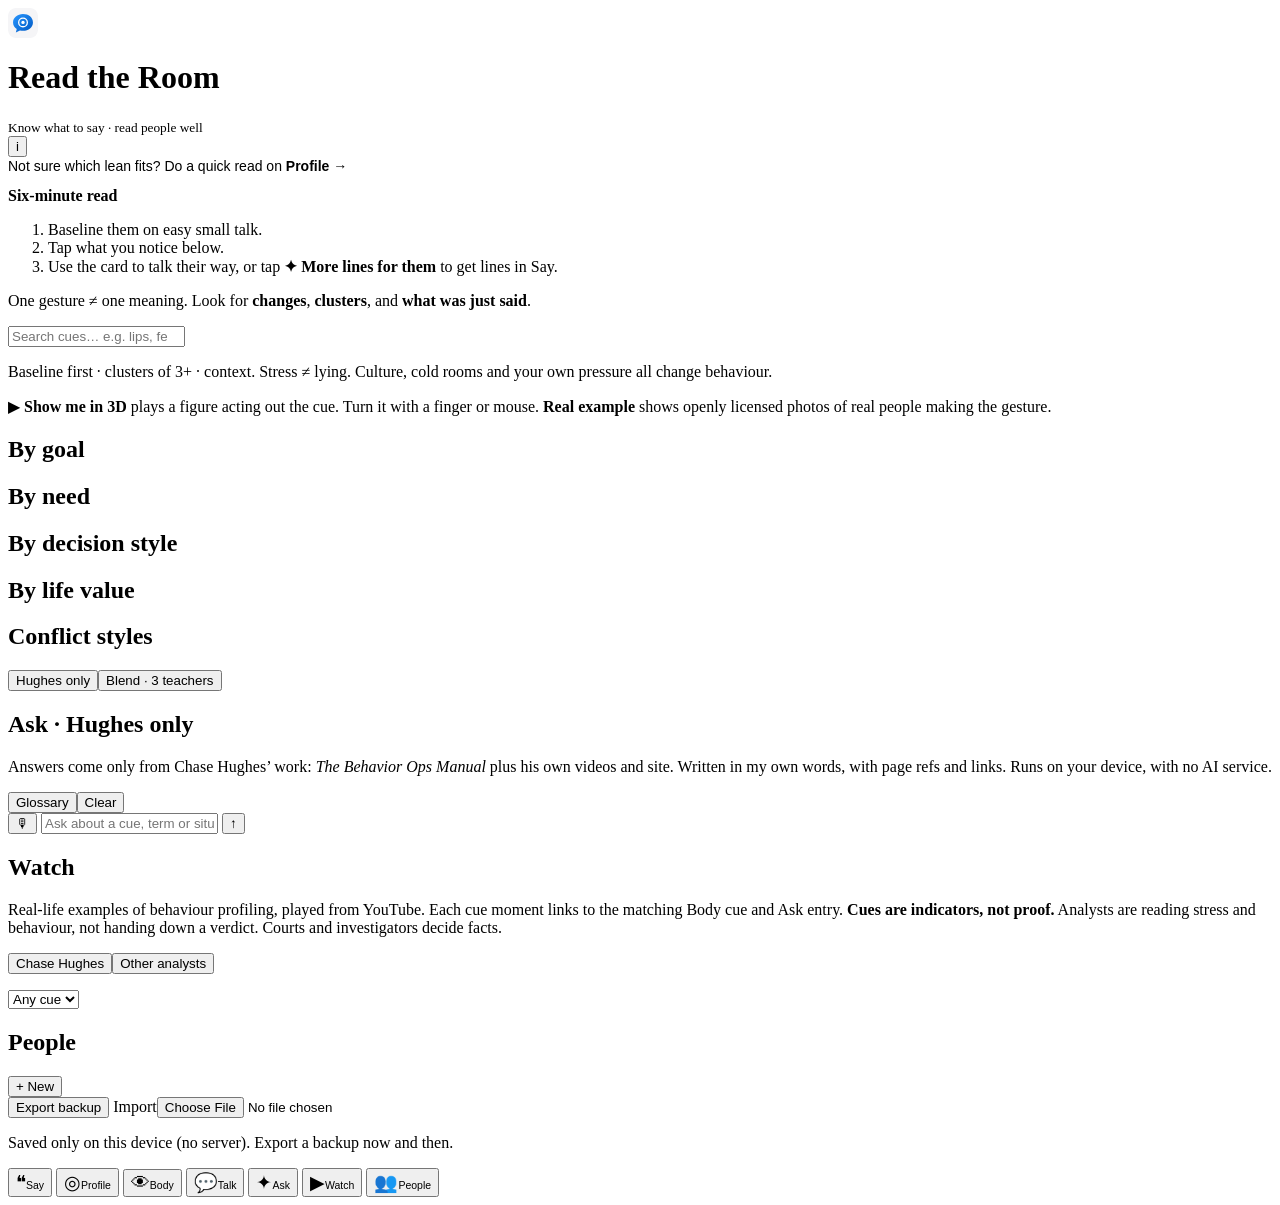
==== overlay/index.html @ 9e7b77bf "Read the Room: line generator + Hughes field guide in one app" ====
<!doctype html>
<html lang="en-GB">
<head>
<meta charset="utf-8">
<meta name="viewport" content="width=device-width,initial-scale=1,viewport-fit=cover">
<title>Read the Room</title>
<meta name="description" content="Know what to say and read people well: a line generator from Van Edwards, Hughes and Giang, plus a field guide to profiling and body language from Chase Hughes' work.">
<meta name="theme-color" content="#f5f5f7">
<link rel="manifest" href="manifest.webmanifest">
<link rel="icon" href="icon.svg" type="image/svg+xml">
<link rel="icon" type="image/png" href="icon-192.png" sizes="192x192">
<link rel="apple-touch-icon" href="apple-touch-icon.png">
<meta name="apple-mobile-web-app-capable" content="yes">
<meta name="mobile-web-app-capable" content="yes">
<meta name="apple-mobile-web-app-title" content="Read the Room">
<meta name="application-name" content="Read the Room">
<meta name="apple-mobile-web-app-status-bar-style" content="default">
<meta property="og:title" content="Read the Room">
<meta property="og:description" content="Know what to say. Read people well.">
<link rel="stylesheet" href="style.css">
<link rel="stylesheet" href="say.css">
<link rel="stylesheet" href="hub.css">
<!-- three.js is only fetched when a 3D figure is opened -->
<script type="importmap">{"imports":{"three":"./vendor/three/build/three.module.js","three/addons/":"./vendor/three/jsm/"}}</script>
<script src="migrate.js"></script>
</head>
<body>
<header class="top">
  <div class="brand"><span class="logo" aria-hidden="true"><img src="icon.svg" alt="" width="30" height="30"></span><div><h1>Read the Room</h1><small>Know what to say · read people well</small></div></div>
  <button class="icon-btn" id="infoBtn" aria-label="About">i</button>
</header>

<main>
  <!-- SAY (line generator, from Read Anyone) -->
  <section id="tab-say" class="tab active">
    <div id="sayFrom" class="say-from"></div>
    <div id="sayApp" class="ra"></div>
  </section>

  <!-- PROFILE -->
  <section id="tab-profile" class="tab">
    <div class="drill" id="drill"></div>
    <div class="howto">
      <b>Six-minute read</b>
      <ol><li>Baseline them on easy small talk.</li><li>Tap what you notice below.</li><li>Use the card to talk their way, or tap <b>✦ More lines for them</b> to get lines in Say.</li></ol>
      <p class="caveat">One gesture ≠ one meaning. Look for <b>changes</b>, <b>clusters</b>, and <b>what was just said</b>.</p>
    </div>
    <div id="groups"></div>
    <div class="spacer"></div>
  </section>

  <!-- CUES -->
  <section id="tab-cues" class="tab">
    <div class="search"><input id="cueSearch" type="search" placeholder="Search cues… e.g. lips, feet, pause"></div>
    <div class="regions" id="regions"></div>
    <p class="caveat">Baseline first · clusters of 3+ · context. Stress ≠ lying. Culture, cold rooms and your own pressure all change behaviour.</p>
    <p class="hint3d">▶ <b>Show me in 3D</b> plays a figure acting out the cue. Turn it with a finger or mouse. <b>Real example</b> shows openly licensed photos of real people making the gesture.</p>
    <div id="cueList"></div>
  </section>

  <!-- TALK -->
  <section id="tab-talk" class="tab">
    <h2 class="sec">By goal</h2>
    <div id="goalList"></div>
    <h2 class="sec">By need</h2>
    <div id="needList"></div>
    <h2 class="sec">By decision style</h2>
    <div id="decList"></div>
    <h2 class="sec">By life value</h2>
    <div id="valList"></div>
    <h2 class="sec">Conflict styles</h2>
    <div id="animalList"></div>
  </section>

  <!-- ASK: two separate knowledge bases behind one switch -->
  <section id="tab-ask" class="tab">
    <div class="wseg askseg" id="askSeg" role="tablist" aria-label="Ask source"><i></i><button data-am="hughes" role="tab">Hughes only</button><button data-am="blend" role="tab">Blend · 3 teachers</button></div>
    <div id="askHughes">
      <div class="ask-head">
        <div><h2 class="sec">Ask · Hughes only</h2><p class="caveat">Answers come only from Chase Hughes’ work: <i>The Behavior Ops Manual</i> plus his own videos and site. Written in my own words, with page refs and links. Runs on your device, with no AI service.</p></div>
        <div class="ask-tools"><button class="ghost" id="askGloss">Glossary</button><button class="ghost" id="askClear">Clear</button></div>
      </div>
      <div id="askLog" class="chat" aria-live="polite"></div>
      <form id="askBar" class="askbar" autocomplete="off">
        <button type="button" id="askMic" class="mic" aria-label="Ask by voice" title="Ask by voice">🎙</button>
        <input id="askInput" type="text" placeholder="Ask about a cue, term or situation…" enterkeyhint="send" aria-label="Your question">
        <button type="submit" class="send" aria-label="Send">↑</button>
      </form>
    </div>
    <div id="blendPane" class="ra blend" hidden aria-label="Ask: blend of Van Edwards, Hughes and Giang">
      <div class="ask-wrap">
        <div class="top">
          <div><div class="kicker">Blend · Van Edwards, Hughes, Vinh Giang</div><h1>Ask</h1></div>
          <button type="button" class="saved-btn" id="blGloss">Glossary</button>
        </div>
        <p class="lede">One blended answer from all three teachers: a direct answer, a few moves, lines to try and how to say them. Separate from the Hughes-only notes.</p>
        <div class="picks ask-filter" id="blFilter" aria-label="Teacher"></div>
        <div id="blLog" class="ask-log" aria-live="polite"></div>
        <p class="ask-clear-row"><button type="button" class="link-btn" id="blClear" hidden>Clear chat</button></p>
      </div>
      <form id="blBar" class="ask-bar" autocomplete="off">
        <div class="ask-bar-in">
          <input id="blInput" type="text" inputmode="text" enterkeyhint="send" placeholder="Ask anything — vague is fine" aria-label="Your question">
          <button type="button" id="blMic" class="mic" aria-label="Speak your question"><svg viewBox="0 0 24 24" width="20" height="20" aria-hidden="true"><path fill="currentColor" d="M12 14a3 3 0 0 0 3-3V5a3 3 0 0 0-6 0v6a3 3 0 0 0 3 3Zm5-3a5 5 0 0 1-10 0H5a7 7 0 0 0 6 6.92V21h2v-3.08A7 7 0 0 0 19 11h-2Z"/></svg></button>
          <button type="submit" class="send" aria-label="Ask"><svg viewBox="0 0 24 24" width="20" height="20" aria-hidden="true"><path fill="currentColor" d="M12 4 5 11l1.4 1.4L11 7.8V20h2V7.8l4.6 4.6L19 11z"/></svg></button>
        </div>
      </form>
      <dialog id="blDlg" class="ask-dlg">
        <div class="dlg-in">
          <p class="dlg-close-row"><button type="button" class="btn" id="blDlgClose">Done</button></p>
          <div id="blDlgBody"></div>
        </div>
      </dialog>
    </div>
  </section>

  <!-- WATCH -->
  <section id="tab-watch" class="tab">
    <h2 class="sec">Watch</h2>
    <p class="caveat">Real-life examples of behaviour profiling, played from YouTube. Each cue moment links to the matching Body cue and Ask entry. <b>Cues are indicators, not proof.</b> Analysts are reading stress and behaviour, not handing down a verdict. Courts and investigators decide facts.</p>
    <div class="wseg" id="watchSeg" role="tablist"><i></i><button data-g="hughes" role="tab">Chase Hughes</button><button data-g="others" role="tab">Other analysts</button></div>
    <p class="caveat wnote" id="watchNote"></p>
    <div class="regions" id="watchConcepts"></div>
    <div class="wfilter"><select id="watchCue" aria-label="Filter by cue"><option value="">Any cue</option></select><span id="watchCount" class="caveat"></span></div>
    <div id="watchList"></div>
  </section>

  <!-- PEOPLE -->
  <section id="tab-people" class="tab">
    <div class="row-between"><h2 class="sec">People</h2><button class="ghost" id="newProfile">+ New</button></div>
    <div id="peopleList"></div>
    <div class="backup">
      <button class="ghost" id="exportBtn">Export backup</button>
      <label class="ghost file">Import<input type="file" id="importFile" accept="application/json"></label>
    </div>
    <p class="caveat">Saved only on this device (no server). Export a backup now and then.</p>
  </section>
</main>

<!-- live profile card (sticky, Profile tab only) -->
<div id="card" class="card collapsed" aria-live="polite" style="display:none">
  <button id="cardToggle" class="card-head">
    <span id="cardSummary">Tap what you notice — your read builds here</span>
    <span class="chev">▲</span>
  </button>
  <div class="card-body" id="cardBody"></div>
</div>

<nav class="tabs">
  <button data-tab="say" class="active"><span>❝</span>Say</button>
  <button data-tab="profile"><span>◎</span>Profile</button>
  <button data-tab="cues"><span>👁</span>Body</button>
  <button data-tab="talk"><span>💬</span>Talk</button>
  <button data-tab="ask"><span>✦</span>Ask</button>
  <button data-tab="watch"><span>▶︎</span>Watch</button>
  <button data-tab="people"><span>👥</span>People</button>
</nav>

<dialog id="dlg"><div id="dlgBody"></div><form method="dialog"><button class="primary">Close</button></form></dialog>

<script src="data.js"></script>
<script src="figure/cues3d.js"></script>
<script src="photos/photos.js"></script>
<script src="say/app.js"></script>
<script src="app.js"></script>
<script src="ask/ui.js"></script>
<script src="blend/ui.js"></script>
<script src="watch/ui.js"></script>
<script src="hub.js"></script>
</body>
</html>
---- overlay/hub.css ----
/* Read the Room: hub styles. The generator (.ra) is restyled to the off-white Apple look of the field guide. */
.ra{
  --bg:#f5f5f7;--card:#fff;--card2:#f5f5f7;--fill:#ececf0;--ink:#1d1d1f;--muted:#6e6e73;--line:#e2e2e7;
  --gold:#0071e3;--gold-soft:#e8f1fd;--gold-ink:#0062c4;--on-ink:#fff;
  --shadow:0 1px 2px rgba(0,0,0,.04),0 6px 20px rgba(0,0,0,.06);--shadow-sm:0 1px 2px rgba(0,0,0,.05),0 3px 10px rgba(0,0,0,.05);
  --font:inherit;--max:740px;color:var(--ink)
}
.ra .app{padding:0 0 12px;max-width:none}
.ra .top{position:static;background:none;backdrop-filter:none;-webkit-backdrop-filter:none;border:0;padding:0;z-index:auto}
.ra h1{font-size:28px;font-weight:700;letter-spacing:-.025em;margin:0}
.ra .kicker{color:var(--acc);text-transform:none;letter-spacing:0}
.ra .chip{border:0}
.ra .chip.is-on{background:var(--acc);color:#fff}
.ra .btn.primary{background:var(--acc);color:#fff}
.ra .result,.ra .say-first{border-radius:var(--r);box-shadow:var(--sh)}
.ra .icon-btn{width:auto;height:auto;border-radius:980px}
.ra .say{background:none;border:0;padding:0;margin:0}
.ra .tip,.ra .why{background:none}
/* Blend Ask lives inside the Ask tab, above the tab bar */
.ra.blend .ask-wrap{padding:0;max-width:none}
.ra.blend .ask-log{padding-bottom:calc(96px + env(safe-area-inset-bottom))}
.ra.blend .ask-bar{position:fixed;left:0;right:0;bottom:calc(62px + env(safe-area-inset-bottom));z-index:6;max-width:740px;margin:0 auto;padding:8px 12px;background:var(--glass);backdrop-filter:saturate(180%) blur(20px);-webkit-backdrop-filter:saturate(180%) blur(20px);border-radius:20px 20px 0 0}
.ra .ask-bar .send{background:var(--acc);color:#fff}
.ra .msg .bub{max-width:100%}
.ra .msg.user .bub{background:var(--acc);color:#fff}
.ask-seg,.askseg{margin:0 0 14px}
#askSeg.right i{transform:translateX(100%)}
/* Say tab header helpers */
.say-from{margin:0 0 12px}
.say-from .link,.from-card .link{background:none;border:0;padding:0;color:var(--acc-ink);font-size:14px;text-align:left}
.from-card{display:flex;gap:12px;justify-content:space-between;align-items:flex-start;padding:12px 14px;border-radius:16px;background:linear-gradient(135deg,#eef5ff,#f3f0ff);font-size:14px;line-height:1.4}
.from-card .link{flex:none;font-weight:600}
.tosay{margin-top:8px}
.brand .logo img{display:block;border-radius:8px}
.tabs button{font-size:10.5px;min-width:0}
.tabs button span{font-size:19px}
@media (max-width:380px){.tabs button{font-size:9.5px;letter-spacing:-.02em}}
.ra .icon-btn{width:44px;height:44px;border-radius:50%;display:inline-grid;place-items:center;padding:0}
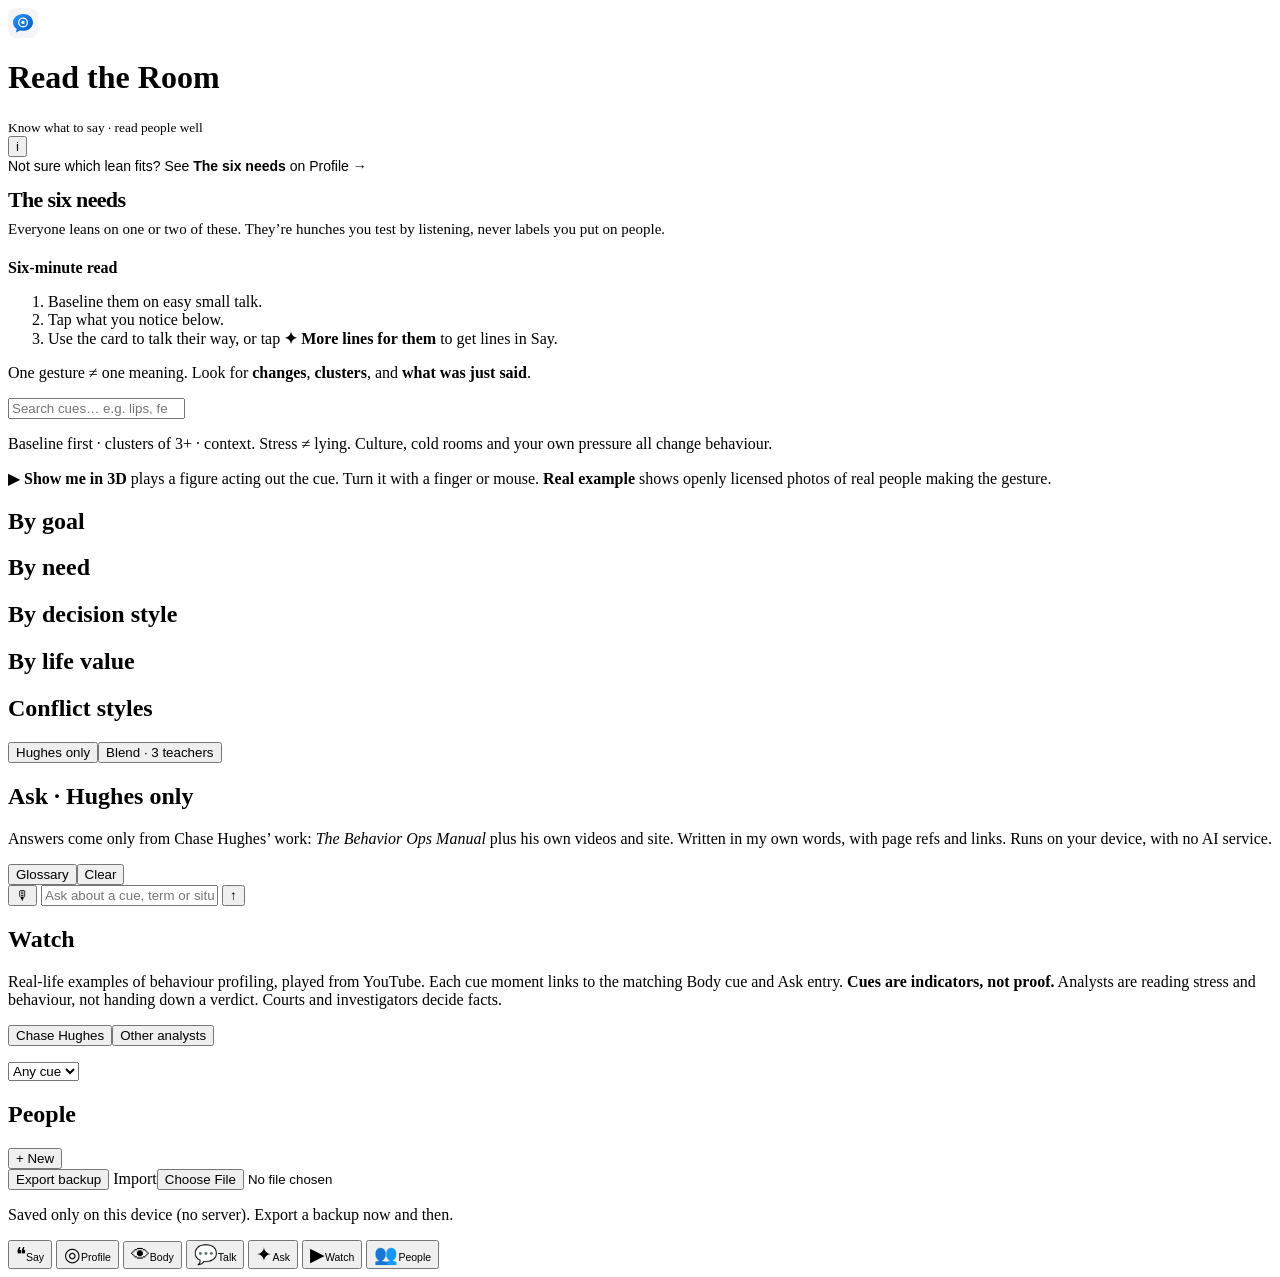
==== commit d4e4c373: "Add The six needs guide to Profile" ====
--- a/overlay/index.html
+++ b/overlay/index.html
@@ -40,6 +40,11 @@
   <!-- PROFILE -->
   <section id="tab-profile" class="tab">
     <div class="drill" id="drill"></div>
+    <section class="needs-guide" id="needsGuide">
+      <h2>The six needs</h2>
+      <p class="lede">Everyone leans on one or two of these. They’re hunches you test by listening, never labels you put on people.</p>
+      <div id="needsCards"></div>
+    </section>
     <div class="howto">
       <b>Six-minute read</b>
       <ol><li>Baseline them on easy small talk.</li><li>Tap what you notice below.</li><li>Use the card to talk their way, or tap <b>✦ More lines for them</b> to get lines in Say.</li></ol>
--- a/overlay/hub.css
+++ b/overlay/hub.css
@@ -36,3 +36,28 @@
 .tabs button span{font-size:19px}
 @media (max-width:380px){.tabs button{font-size:9.5px;letter-spacing:-.02em}}
 .ra .icon-btn{width:44px;height:44px;border-radius:50%;display:inline-grid;place-items:center;padding:0}
+
+/* The six needs guide (Profile) */
+.needs-guide{margin:0 0 18px;scroll-margin-top:72px}
+.needs-guide > h2{font-size:22px;font-weight:700;letter-spacing:-.03em;margin:0 0 6px;color:var(--text);text-transform:none}
+.needs-guide > .lede{color:var(--mute);font-size:15px;line-height:1.45;margin:0 0 12px}
+.need-card{background:var(--card);border-radius:var(--r);box-shadow:var(--sh);margin:0 0 8px;overflow:hidden}
+.need-card summary{list-style:none;display:flex;gap:12px;align-items:flex-start;padding:14px 18px;cursor:pointer;transition:background .2s var(--ease)}
+.need-card summary::-webkit-details-marker{display:none}
+.need-card summary::after{content:"";margin:8px 0 0 auto;flex:none;width:8px;height:8px;border-right:2px solid #aeaeb2;border-bottom:2px solid #aeaeb2;transform:rotate(45deg);transition:transform .3s var(--spring)}
+.need-card[open] summary::after{transform:rotate(-135deg);margin-top:10px}
+.need-card summary:active{background:var(--fill2)}
+.need-emoji{font-size:24px;line-height:1.15;width:1.3em;text-align:center;flex:none}
+.need-card h3{margin:0 0 3px;font-size:17px;font-weight:650;letter-spacing:-.02em}
+.need-q{margin:0;font-size:14.5px;font-style:italic;line-height:1.35;color:#5149c9;padding-right:8px}
+.need-body{padding:0 18px 14px}
+.need-body .need-block:first-child{border-top:1px solid var(--line);padding-top:10px}
+.need-block{margin:10px 0 0}
+.need-block h4{margin:0 0 4px;font-size:11px;letter-spacing:.07em;text-transform:uppercase;color:var(--mute);font-weight:600}
+.need-block p,.need-block li{margin:0;font-size:14.5px;line-height:1.4;color:#3a3a3c}
+.need-block ul{margin:0;padding:0 0 0 18px}
+.need-block li{margin:3px 0}
+.need-block p + p{margin-top:6px}
+.need-lines{margin:8px 0 0}
+.need-line{margin:6px 0 0;padding:9px 12px;border-radius:12px;background:var(--fill2);border-left:3px solid var(--acc);font-size:14px;line-height:1.4;color:var(--text)}
+.need-card[open] .need-body{animation:fadeUp .25s var(--ease)}
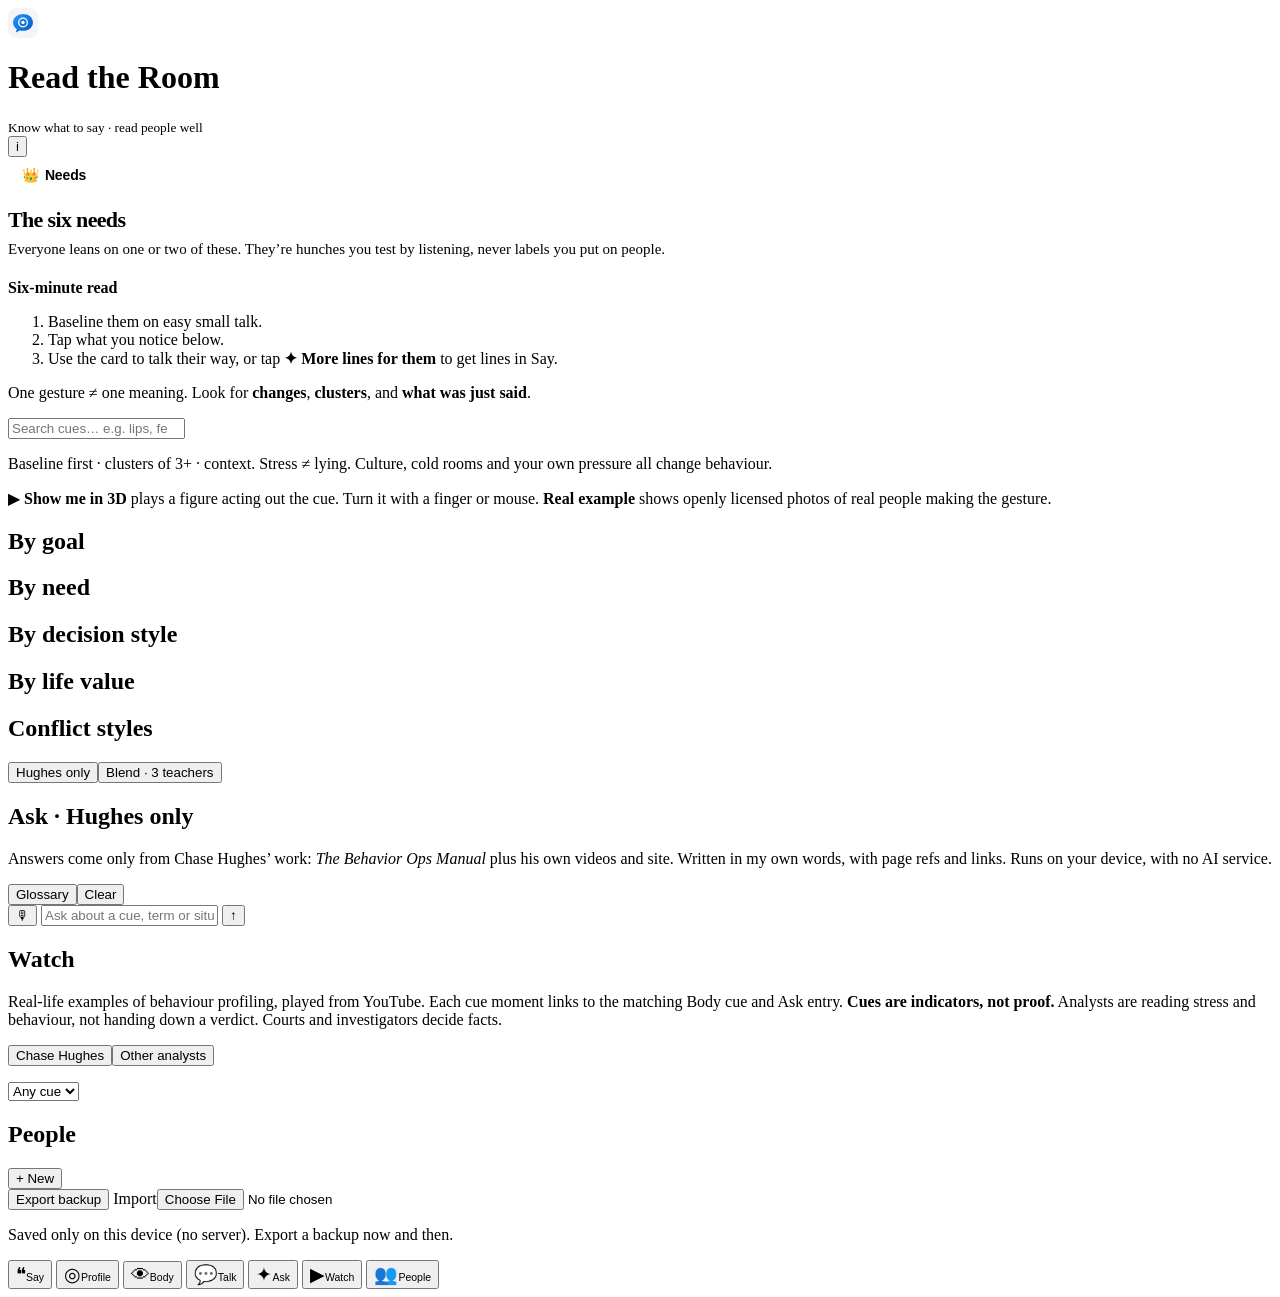
==== commit e10c8b32: "Show the six needs from a button at the top of Say" ====
--- a/overlay/index.html
+++ b/overlay/index.html
@@ -34,6 +34,16 @@
   <!-- SAY (line generator, from Read Anyone) -->
   <section id="tab-say" class="tab active">
     <div id="sayFrom" class="say-from"></div>
+    <div class="say-needs-wrap">
+      <button type="button" class="needs-btn" id="needsBtn" aria-expanded="false" aria-controls="sayNeedsPanel"><span aria-hidden="true">👑</span> Needs</button>
+      <div id="sayNeedsPanel" class="say-needs-panel" hidden>
+        <div class="say-needs-head">
+          <h2>The six needs</h2>
+          <button type="button" class="needs-close" id="needsClose" aria-label="Close needs">×</button>
+        </div>
+        <div id="sayNeedsBody"></div>
+      </div>
+    </div>
     <div id="sayApp" class="ra"></div>
   </section>
 
--- a/overlay/hub.css
+++ b/overlay/hub.css
@@ -61,3 +61,23 @@
 .need-lines{margin:8px 0 0}
 .need-line{margin:6px 0 0;padding:9px 12px;border-radius:12px;background:var(--fill2);border-left:3px solid var(--acc);font-size:14px;line-height:1.4;color:var(--text)}
 .need-card[open] .need-body{animation:fadeUp .25s var(--ease)}
+
+.need-card{scroll-margin-top:72px}
+.say-from:empty{display:none;margin:0}
+
+/* Needs button + panel at the top of the Say tab */
+.say-needs-wrap{margin:0 0 14px}
+.needs-btn{display:inline-flex;align-items:center;gap:6px;border:0;border-radius:980px;background:var(--fill);color:var(--text);padding:8px 14px;font-weight:600;font-size:14px;letter-spacing:-.01em;min-height:36px;box-shadow:none;transition:background .2s var(--ease),color .2s var(--ease),transform .15s var(--ease)}
+.needs-btn:active{transform:scale(.97)}
+.needs-btn.is-on{background:var(--acc);color:#fff}
+.say-needs-panel{margin:10px 0 0;background:var(--card);border-radius:var(--r);box-shadow:var(--sh);padding:14px 16px 12px}
+.say-needs-head{display:flex;align-items:center;justify-content:space-between;gap:12px;margin:0 0 10px}
+.say-needs-head h2{margin:0;font-size:17px;font-weight:650;letter-spacing:-.02em;color:var(--text);text-transform:none}
+.needs-close{width:32px;height:32px;border:0;border-radius:50%;background:var(--fill);color:var(--text);font-size:20px;line-height:1;display:inline-grid;place-items:center;padding:0}
+.needs-close:active{transform:scale(.96)}
+.say-need{margin:0 0 12px}
+.say-need-name{display:block;width:100%;background:none;border:0;padding:0;margin:0 0 3px;text-align:left;font:inherit;font-size:15px;font-weight:650;letter-spacing:-.02em;color:var(--acc-ink);cursor:pointer}
+.say-need-name:active{opacity:.6}
+.say-need-is,.say-need-how{margin:0;font-size:13.5px;line-height:1.4;color:#3a3a3c}
+.say-need-how{color:var(--mute);margin-top:2px}
+.say-needs-note{margin:2px 0 0;font-size:12.5px;color:var(--mute)}
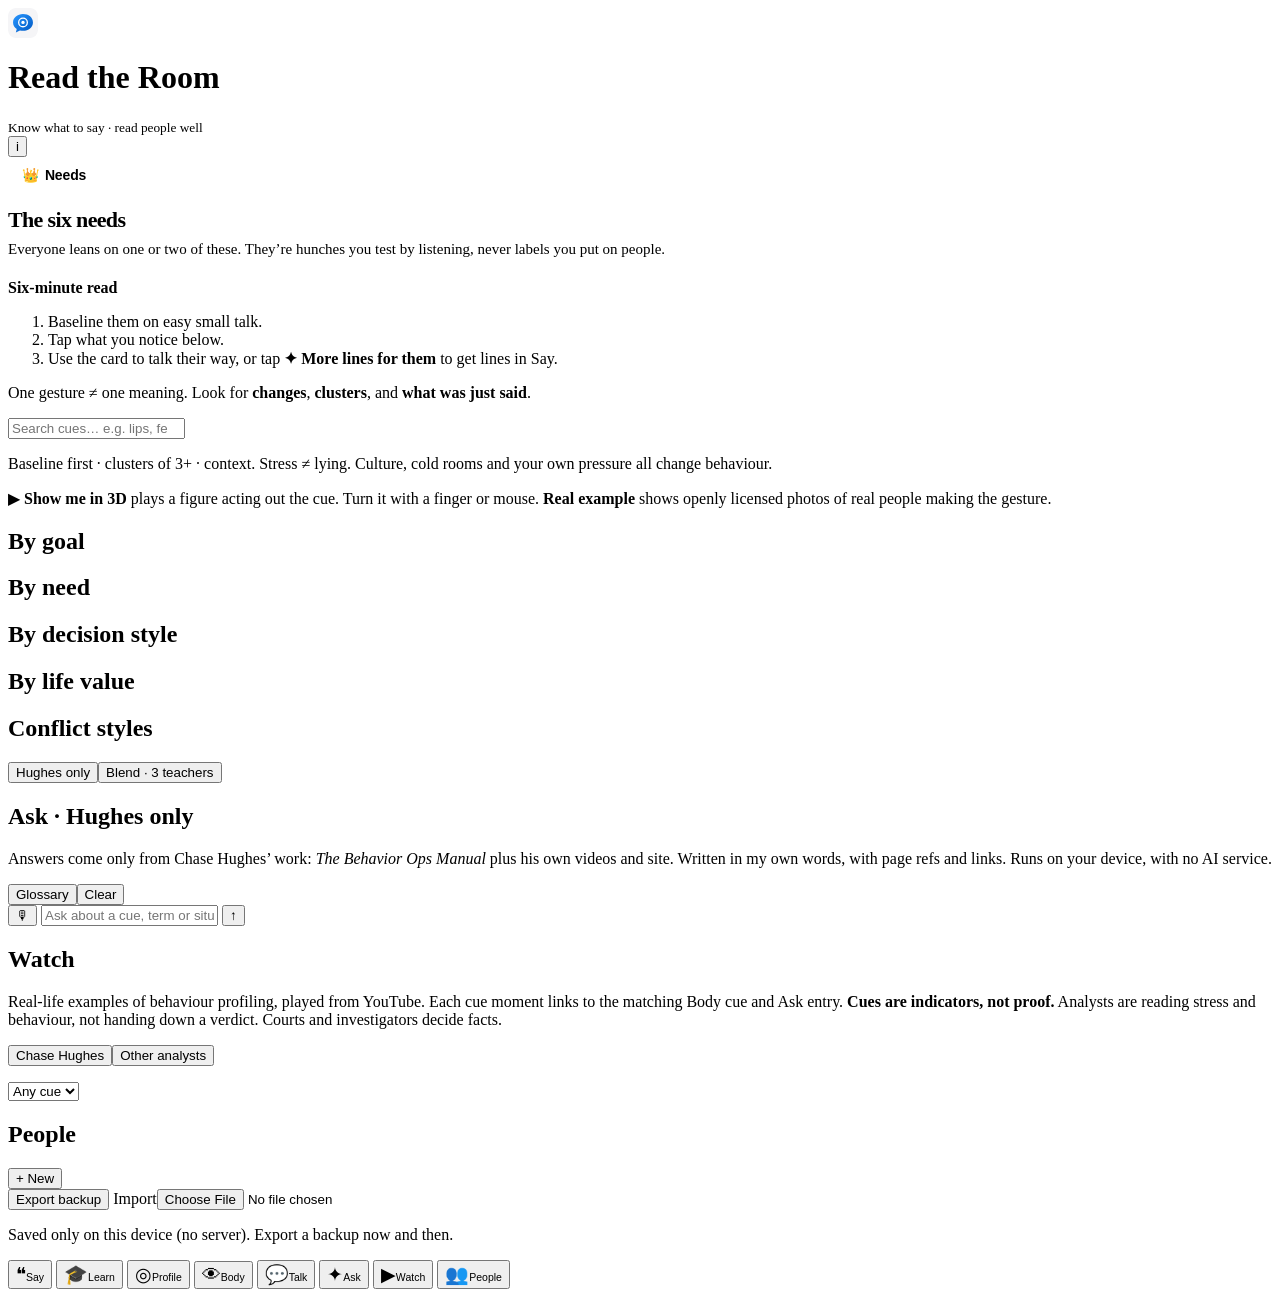
==== commit 25195cc1: "Add Learn: 290 bite-sized cards from Chase Hughes, Vanessa Van Edwards and Vinh Giang New Learn tab " ====
--- a/overlay/index.html
+++ b/overlay/index.html
@@ -20,6 +20,7 @@
 <link rel="stylesheet" href="style.css">
 <link rel="stylesheet" href="say.css">
 <link rel="stylesheet" href="hub.css">
+<link rel="stylesheet" href="learn/learn.css">
 <!-- three.js is only fetched when a 3D figure is opened -->
 <script type="importmap">{"imports":{"three":"./vendor/three/build/three.module.js","three/addons/":"./vendor/three/jsm/"}}</script>
 <script src="migrate.js"></script>
@@ -46,6 +47,9 @@
     </div>
     <div id="sayApp" class="ra"></div>
   </section>
+
+  <!-- LEARN (bite-sized cards from all three teachers; data in learn/cards.js) -->
+  <section id="tab-learn" class="tab"><div id="learnApp" class="learn"></div></section>
 
   <!-- PROFILE -->
   <section id="tab-profile" class="tab">
@@ -163,6 +167,7 @@
 
 <nav class="tabs">
   <button data-tab="say" class="active"><span>❝</span>Say</button>
+  <button data-tab="learn"><span>🎓</span>Learn</button>
   <button data-tab="profile"><span>◎</span>Profile</button>
   <button data-tab="cues"><span>👁</span>Body</button>
   <button data-tab="talk"><span>💬</span>Talk</button>
@@ -182,5 +187,6 @@
 <script src="blend/ui.js"></script>
 <script src="watch/ui.js"></script>
 <script src="hub.js"></script>
+<script src="learn/learn.js"></script>
 </body>
 </html>
--- a/overlay/hub.css
+++ b/overlay/hub.css
@@ -75,9 +75,30 @@
 .say-needs-head h2{margin:0;font-size:17px;font-weight:650;letter-spacing:-.02em;color:var(--text);text-transform:none}
 .needs-close{width:32px;height:32px;border:0;border-radius:50%;background:var(--fill);color:var(--text);font-size:20px;line-height:1;display:inline-grid;place-items:center;padding:0}
 .needs-close:active{transform:scale(.96)}
-.say-need{margin:0 0 12px}
-.say-need-name{display:block;width:100%;background:none;border:0;padding:0;margin:0 0 3px;text-align:left;font:inherit;font-size:15px;font-weight:650;letter-spacing:-.02em;color:var(--acc-ink);cursor:pointer}
-.say-need-name:active{opacity:.6}
-.say-need-is,.say-need-how{margin:0;font-size:13.5px;line-height:1.4;color:#3a3a3c}
-.say-need-how{color:var(--mute);margin-top:2px}
-.say-needs-note{margin:2px 0 0;font-size:12.5px;color:var(--mute)}
+.say-needs-note{margin:0 0 10px;font-size:12.5px;color:var(--mute)}
+.say-need{margin:0 0 8px;border-top:1px solid var(--line)}
+.say-need:first-of-type{border-top:0}
+.say-need summary{list-style:none;display:flex;gap:10px;align-items:flex-start;padding:10px 0;cursor:pointer}
+.say-need summary::-webkit-details-marker{display:none}
+.say-need summary::after{content:"";margin:8px 0 0 auto;flex:none;width:7px;height:7px;border-right:2px solid #aeaeb2;border-bottom:2px solid #aeaeb2;transform:rotate(45deg);transition:transform .3s var(--spring)}
+.say-need[open] summary::after{transform:rotate(-135deg);margin-top:10px}
+.say-need .need-emoji{font-size:22px;line-height:1.2;width:1.3em;text-align:center;flex:none}
+.say-need h3{margin:0 0 2px;font-size:15px;font-weight:650;letter-spacing:-.02em;color:var(--text)}
+.say-need-is{margin:0;font-size:13.5px;line-height:1.4;color:#3a3a3c;padding-right:8px}
+.say-need-more{padding:0 0 12px 2.3em}
+.say-need-how{margin:0 0 10px;font-size:13.5px;line-height:1.4;color:var(--mute)}
+.need-deep h4{margin:10px 0 3px;font-size:11px;letter-spacing:.07em;text-transform:uppercase;color:var(--mute);font-weight:600}
+.need-deep p,.need-deep li{margin:0;font-size:13.5px;line-height:1.4;color:#3a3a3c}
+.need-deep ul{margin:0;padding:0 0 0 18px}
+.need-deep li{margin:3px 0}
+.need-try{margin:6px 0 0;padding:8px 11px;border-radius:12px;background:var(--fill2);border-left:3px solid var(--acc);font-size:13.5px;line-height:1.4;color:var(--text)}
+.need-from{margin:10px 0 0;font-size:13px;line-height:1.4;color:#3a3a3c}
+.need-from b{color:var(--text);font-weight:650}
+.need-profile{display:block;margin:10px 0 0;padding:0;background:none;border:0;color:var(--acc-ink);font:inherit;font-size:13.5px;font-weight:600;text-align:left;cursor:pointer}
+
+/* Selected lean, inside the Say line card (after How to say it.) */
+.ra .line-needs{margin:14px 0 0}
+.ra .line-need + .line-need{margin-top:10px}
+.ra .line-need-name{margin:0 0 2px;font-size:14px;line-height:1.5;color:var(--ink)}
+.ra .line-need-name b{font-weight:650}
+.ra .line-need-is,.ra .line-need-how{margin:0;font-size:14px;line-height:1.5;color:var(--muted)}
--- a/overlay/learn/learn.css
+++ b/overlay/learn/learn.css
@@ -0,0 +1,139 @@
+/* Read the Room · Learn. Off-white Apple look, soft elevation, quiet per-teacher accents. */
+:root{--t-ch:#4a47c4;--t-ch-bg:#efeffd;--t-vve:#b1366c;--t-vve-bg:#fcf0f5;--t-vg:#0b7a6c;--t-vg-bg:#e6f5f2;--t-all:#1d1d1f;--t-all-bg:#ececf0}
+.t-ch{--tc:var(--t-ch);--tb:var(--t-ch-bg)}.t-vve{--tc:var(--t-vve);--tb:var(--t-vve-bg)}.t-vg{--tc:var(--t-vg);--tb:var(--t-vg-bg)}.t-all{--tc:var(--t-all);--tb:var(--t-all-bg)}
+.learn{max-width:100%}
+.lx-loading{color:var(--mute);text-align:center;padding:40px 0}
+.lx-head{display:flex;gap:14px;justify-content:space-between;align-items:flex-start;margin:2px 0 12px}
+.lx-kicker{font-size:13px;font-weight:600;color:var(--acc);letter-spacing:.01em}
+.lx-head h2{font-size:28px;line-height:1.12;font-weight:700;letter-spacing:-.03em;margin:2px 0 6px;text-transform:none;color:var(--text)}
+.lx-sub{margin:0;color:var(--mute);font-size:14.5px;line-height:1.4}
+.lx-ring{position:relative;flex:none;width:56px;height:56px;display:grid;place-items:center}
+.lx-ring svg{position:absolute;inset:0;transform:rotate(-90deg)}
+.lx-ring circle{fill:none;stroke-width:5}.lx-ring .bg{stroke:var(--fill)}.lx-ring .fg{stroke:var(--acc);stroke-linecap:round;transition:stroke-dashoffset .6s var(--spring)}
+.lx-ring b{font-size:12.5px;font-weight:700;letter-spacing:-.02em}
+.lx-prog{margin:0 0 14px}
+.lx-bar{height:6px;border-radius:99px;background:var(--fill);overflow:hidden}
+.lx-bar i{display:block;height:100%;border-radius:99px;background:linear-gradient(90deg,#0071e3,#5e5ce6);transition:width .6s var(--spring)}
+.lx-progtxt{display:flex;justify-content:space-between;gap:10px;margin-top:6px;font-size:13px;color:var(--mute)}
+.lx-progtxt b{color:var(--text)}
+.lx-goal{font-weight:600;color:var(--acc-ink)}.lx-goal.done{color:var(--good)}
+.lx-seg{position:relative;display:grid;grid-template-columns:1fr 1fr;background:var(--fill);border-radius:11px;padding:2px;margin:0 0 12px}
+.lx-seg button{position:relative;z-index:1;background:none;border:0;padding:8px 0;font-size:14.5px;font-weight:600;color:var(--text);border-radius:9px;cursor:pointer}
+.lx-seg i{position:absolute;top:2px;bottom:2px;left:2px;width:calc(50% - 2px);background:#fff;border-radius:9px;box-shadow:0 1px 3px rgba(0,0,0,.1),0 3px 8px rgba(0,0,0,.06);transition:transform .35s var(--spring)}
+.lx-seg i.r{transform:translateX(100%)}
+.lx-teachers{display:grid;grid-template-columns:repeat(4,auto);gap:6px;margin:0 0 14px}
+.lx-teachers button{display:flex;align-items:center;justify-content:center;gap:6px;min-width:0;border:1px solid var(--line);background:var(--card);color:var(--text);border-radius:999px;padding:8px 12px;font-size:13.5px;font-weight:550;white-space:nowrap;cursor:pointer;transition:background .2s var(--ease),border-color .2s var(--ease),color .2s var(--ease)}
+.lx-teachers button i,.lx-t i,.lx-pill.lx-t i{width:8px;height:8px;border-radius:50%;background:var(--tc);flex:none}
+.lx-teachers button.t-all i{background:conic-gradient(var(--t-ch) 0 33%,var(--t-vve) 0 66%,var(--t-vg) 0)}
+.lx-teachers button.on{background:var(--tb);border-color:var(--tc);color:var(--tc)}
+@media (max-width:560px){.lx-teachers{grid-template-columns:1fr 1fr}.lx-sub{display:none}.lx-head h2{font-size:26px!important}}
+.lx-filters{display:flex;flex-wrap:wrap;gap:8px;align-items:center;margin:0 0 10px}
+.lx-select{position:relative;flex:1 1 180px;min-width:0}
+.lx-select select{width:100%;appearance:none;-webkit-appearance:none;border:1px solid var(--line);background:var(--card) url("data:image/svg+xml,%3Csvg xmlns='http://www.w3.org/2000/svg' width='12' height='8'%3E%3Cpath d='M1 1l5 5 5-5' fill='none' stroke='%236e6e73' stroke-width='1.6'/%3E%3C/svg%3E") no-repeat right 12px center;border-radius:12px;padding:9px 32px 9px 12px;font:inherit;font-size:14.5px;color:var(--text)}
+.sr{position:absolute;width:1px;height:1px;overflow:hidden;clip:rect(0 0 0 0)}
+.lx-flags{display:flex;gap:6px;flex-wrap:wrap}
+.lx-chip{border:1px solid var(--line);background:var(--card);color:var(--text);border-radius:999px;padding:7px 12px;font-size:13.5px;font-weight:500;cursor:pointer;white-space:nowrap;transition:background .2s var(--ease),color .2s var(--ease),border-color .2s var(--ease)}
+.lx-chip.on{background:var(--text);border-color:var(--text);color:#fff}
+.lx-chip:active,.lx-btn:active,.lx-navbtn:active{transform:scale(.97)}
+.lx-deckbar{display:flex;justify-content:space-between;align-items:center;margin:4px 0 10px}
+.lx-count{font-size:13px;color:var(--mute);font-weight:500;margin:0}
+.lx-sprint{border:0;background:linear-gradient(135deg,#eef5ff,#f3efff);color:#3a35b8;font-weight:650;font-size:13.5px;border-radius:999px;padding:7px 13px;cursor:pointer}
+.lx-link{border:0;background:none;color:var(--acc-ink);font-size:13.5px;font-weight:600;padding:4px 0;cursor:pointer}
+.lx-card{position:relative;background:linear-gradient(180deg,var(--tb,#f5f5f7) 0,#fff 120px);border-radius:24px;box-shadow:0 1px 2px rgba(0,0,0,.04),0 10px 30px rgba(0,0,0,.08);padding:18px 18px 16px;touch-action:pan-y;transition:transform .35s var(--spring),opacity .3s var(--ease);user-select:none;-webkit-user-select:none}
+.lx-card.lx-empty,.lx-card.lx-done{text-align:center;background:var(--card);padding:28px 20px}
+.lx-emoji{font-size:40px;margin-bottom:6px}
+.lx-card h3{margin:0 0 6px;font-size:20px;letter-spacing:-.02em}
+.lx-pills{display:flex;flex-wrap:wrap;gap:6px;margin:0 0 10px}
+.lx-pill{display:inline-flex;align-items:center;gap:6px;border-radius:999px;padding:4px 10px;font-size:12px;font-weight:600;line-height:1.3;max-width:100%}
+.lx-pill.lx-t{background:#fff;color:var(--tc);box-shadow:inset 0 0 0 1px color-mix(in srgb,var(--tc) 22%,transparent)}
+.lx-pill.lx-tp{background:rgba(0,0,0,.045);color:#3a3a3c}
+.lx-pill.lx-v{background:#fff6e5;color:#8a5300}
+.lx-title{font-size:23px!important;line-height:1.18;font-weight:700;letter-spacing:-.025em;margin:0 0 10px!important;color:var(--text)}
+.lx-lbl{display:block;font-size:11px;font-weight:700;letter-spacing:.07em;text-transform:uppercase;color:var(--mute);margin:0 0 3px}
+.lx-move{margin:0 0 12px;font-size:16.5px;line-height:1.42;color:#1d1d1f}
+.lx-move.big{font-size:17px}
+.lx-try,.lx-watch{border-radius:14px;padding:10px 12px;margin:0 0 8px}
+.lx-try{background:#f2f7ff}.lx-try .lx-lbl{color:#0062c4}
+.lx-watch{background:#fbf6ee}.lx-watch .lx-lbl{color:#9a5b00}
+.lx-try p,.lx-watch p{margin:0;font-size:15px;line-height:1.4;color:#2c2c2e}
+.lx-check{margin:10px 0 12px;border-radius:14px;background:#f5f5f7;overflow:hidden}
+.lx-check button{display:block;width:100%;text-align:left;background:none;border:0;padding:10px 12px;cursor:pointer;color:inherit;font:inherit}
+.lx-check .q{display:block;font-size:15px;font-weight:600;line-height:1.35;color:#1d1d1f}
+.lx-check .tap{display:inline-block;margin-top:6px;font-size:12.5px;font-weight:600;color:var(--acc-ink)}
+.lx-check .a{padding:0 12px 12px;font-size:15px;line-height:1.4;color:#1d1d1f;animation:fadeUp .25s var(--ease)}
+.lx-check.open{background:#eef8f0}.lx-check.open .tap{color:var(--good)}
+.lx-actions{display:grid;grid-template-columns:1.3fr 1fr auto;gap:8px}
+.lx-btn{display:inline-flex;align-items:center;justify-content:center;gap:6px;border:0;border-radius:14px;padding:12px 14px;font-size:15px;font-weight:650;background:var(--fill);color:var(--text);cursor:pointer;transition:background .2s var(--ease),transform .15s var(--ease)}
+.lx-btn.primary{background:var(--acc);color:#fff}
+.lx-btn.on{background:#e3f4e7;color:#1b7a34}
+.lx-btn.icon span{font-size:13.5px}
+.lx-btn.icon.on{background:#fff4d6;color:#8a5a00}
+.lx-nav{display:grid;grid-template-columns:1fr 1fr 1fr;gap:8px;margin:12px 0 4px}
+.lx-navbtn{border:1px solid var(--line);background:var(--card);border-radius:14px;padding:11px 0;font-size:14.5px;font-weight:600;color:var(--text);cursor:pointer}
+.lx-navbtn.primary{background:var(--text);border-color:var(--text);color:#fff}
+.lx-hint{text-align:center;color:var(--mute);font-size:12.5px;margin:6px 0 0}
+/* browse */
+.lx-search input{width:100%;box-sizing:border-box;border:0;background:var(--fill);border-radius:12px;padding:11px 14px;font:inherit;font-size:16px;color:var(--text);outline:none}
+.lx-search input:focus{box-shadow:0 0 0 3px rgba(0,113,227,.25)}
+.lx-topics{display:flex;gap:6px;overflow-x:auto;padding:10px 0 4px;margin:0;scrollbar-width:none;-webkit-overflow-scrolling:touch}
+.lx-topics::-webkit-scrollbar{display:none}
+.lx-group{margin:14px 0 6px}
+.lx-group h3{display:flex;align-items:center;gap:8px;font-size:17px;font-weight:700;letter-spacing:-.02em;margin:0 0 8px;color:var(--text);text-transform:none}
+.lx-group h3 small{margin-left:auto;color:var(--mute);font-size:13px;font-weight:500}
+.lx-grid{display:grid;grid-template-columns:1fr;gap:8px}
+@media (min-width:640px){.lx-grid{grid-template-columns:1fr 1fr}}
+.lx-mini{display:flex;flex-direction:column;gap:4px;text-align:left;border:0;background:var(--card);border-radius:16px;padding:12px 14px;box-shadow:var(--sh);cursor:pointer;color:inherit;font:inherit;min-width:0;transition:transform .15s var(--ease),box-shadow .2s var(--ease)}
+.lx-mini:hover{box-shadow:0 2px 6px rgba(0,0,0,.06),0 10px 28px rgba(0,0,0,.09)}
+.lx-mini:active{transform:scale(.985)}
+.lx-mini-top{display:flex;justify-content:space-between;align-items:center;gap:8px}
+.lx-t{display:inline-flex;align-items:center;gap:6px;font-size:11.5px;font-weight:650;color:var(--tc)}
+.lx-badges{display:flex;gap:4px}.lx-badges b{font-size:12px;width:20px;height:20px;border-radius:50%;display:grid;place-items:center}
+.lx-badges .l{background:#e3f4e7;color:#1b7a34}.lx-badges .s{background:#fff4d6;color:#8a5a00}.lx-badges .v{background:#fff6e5;color:#8a5300}
+.lx-mini strong{font-size:15.5px;line-height:1.3;letter-spacing:-.015em;color:var(--text)}
+.lx-mini .mv{font-size:13.5px;line-height:1.38;color:var(--mute);display:-webkit-box;-webkit-line-clamp:2;-webkit-box-orient:vertical;overflow:hidden}
+/* deep research sheet */
+html.lx-lock,html.lx-lock body{overflow:hidden}
+.lx-sheet-wrap{position:fixed;inset:0;z-index:40;background:rgba(0,0,0,0);display:flex;align-items:flex-end;justify-content:center;transition:background .25s var(--ease)}
+.lx-sheet-wrap.open{background:rgba(0,0,0,.32)}
+.lx-sheet-wrap[hidden]{display:none}
+.lx-sheet-wrap:not(.open){pointer-events:none}
+.lx-sheet{width:100%;max-width:720px;max-height:92vh;max-height:92dvh;background:#fbfbfd;border-radius:22px 22px 0 0;box-shadow:0 -10px 40px rgba(0,0,0,.18);display:flex;flex-direction:column;transform:translateY(100%);transition:transform .38s var(--spring)}
+.lx-sheet-wrap.open .lx-sheet{transform:none}
+@media (min-width:760px){.lx-sheet-wrap{align-items:center}.lx-sheet{border-radius:22px;max-height:86vh;transform:translateY(24px) scale(.98);opacity:0;transition:transform .35s var(--spring),opacity .25s var(--ease)}.lx-sheet-wrap.open .lx-sheet{opacity:1}}
+.lx-sheet-top{position:relative;padding:10px 56px 4px 18px;background:linear-gradient(180deg,var(--tb) 0,#fbfbfd 100%);border-radius:22px 22px 0 0}
+.lx-grab{display:block;width:38px;height:5px;border-radius:9px;background:rgba(0,0,0,.15);margin:0 auto 10px}
+.lx-x{position:absolute;top:12px;right:14px;width:32px;height:32px;border-radius:50%;border:0;background:rgba(0,0,0,.07);font-size:20px;line-height:1;color:#3a3a3c;cursor:pointer}
+.lx-sheet-body{overflow-y:auto;-webkit-overflow-scrolling:touch;padding:4px 18px 18px;overscroll-behavior:contain}
+.lx-sheet-body h3{font-size:24px;line-height:1.18;letter-spacing:-.025em;margin:4px 0 10px;color:var(--text)}
+.lx-quiet{background:#f3f1ff;border-radius:14px;padding:10px 12px;font-style:italic;color:#4a45b8;margin:0 0 6px}
+.lx-sec{margin:16px 0 0;padding-top:14px;border-top:1px solid var(--line)}
+.lx-sec h4{margin:0 0 8px;font-size:12px;letter-spacing:.07em;text-transform:uppercase;color:var(--mute);font-weight:700}
+.lx-sec p,.lx-sec li{font-size:15.5px;line-height:1.5;color:#2c2c2e;margin:0 0 8px}
+.lx-sec ul,.lx-sec ol{margin:0;padding-left:20px}
+.lx-steps{counter-reset:s;list-style:none;padding:0!important}
+.lx-steps li{counter-increment:s;position:relative;padding-left:34px;margin:0 0 8px}
+.lx-steps li::before{content:counter(s);position:absolute;left:0;top:0;width:24px;height:24px;border-radius:50%;background:var(--tb);color:var(--tc);font-size:13px;font-weight:700;display:grid;place-items:center}
+.lx-line{background:#fff;border-radius:14px;box-shadow:var(--sh);padding:11px 13px;margin:0 0 8px}
+.lx-line .say{font-size:16px;font-weight:600;color:var(--text);margin:0 0 4px}
+.lx-line .how{font-size:14px;margin:0 0 4px;color:#3a3a3c}.lx-line .how span{display:block;font-size:11px;font-weight:700;letter-spacing:.06em;text-transform:uppercase;color:#0062c4}
+.lx-line .why{font-size:13.5px;color:var(--mute);margin:0}
+.lx-traps li::marker{color:#c25e00}
+.lx-ver{background:#fff;border-radius:16px;box-shadow:var(--sh);padding:12px 14px;margin:0 0 10px}
+.lx-ver .vt{font-weight:700;margin:0 0 2px!important;color:var(--text)}.lx-ver .vn{font-size:14px!important;color:var(--mute)!important}
+.lx-time{list-style:none;padding:0!important;margin:8px 0 0!important;border-left:2px solid var(--line);margin-left:6px!important}
+.lx-time li{position:relative;padding:0 0 10px 16px;margin:0!important}
+.lx-time li::before{content:"";position:absolute;left:-7px;top:4px;width:12px;height:12px;border-radius:50%;background:#fff;border:2px solid #c7c7cc}
+.lx-time li.me::before{background:var(--tc);border-color:var(--tc)}
+.lx-time .vl{font-size:11px;font-weight:700;letter-spacing:.06em;text-transform:uppercase;color:#8a5300;margin-right:8px}
+.lx-time .vw{font-size:12.5px;color:var(--mute);font-weight:600}
+.lx-time p{font-size:14.5px!important;margin:3px 0 2px!important}
+.lx-src{display:flex;flex-wrap:wrap;gap:4px;align-items:center;font-size:14px!important}
+.lx-srcs li{font-size:14px!important;color:#3a3a3c}
+.lx-note{font-size:13px!important;color:var(--mute)!important}
+.lx-chips{display:flex;flex-wrap:wrap;gap:6px}
+.lx-chips .lx-chip{white-space:normal;text-align:left}
+.lx-chip.go{background:#f2f7ff;border-color:#d7e6fb;color:#0062c4;font-weight:600}
+.lx-sheet-foot{display:grid;grid-template-columns:1fr auto 1fr;gap:8px;padding:10px 18px calc(10px + env(safe-area-inset-bottom));border-top:1px solid var(--line);background:rgba(251,251,253,.92);backdrop-filter:blur(16px);-webkit-backdrop-filter:blur(16px)}
+body[data-tab="learn"] main{padding-bottom:calc(96px + env(safe-area-inset-bottom))}
+@media (min-width:900px){.lx-card{padding:22px 24px 18px}.lx-title{font-size:26px!important}}
+@media (prefers-reduced-motion:reduce){.lx-card,.lx-sheet,.lx-bar i,.lx-ring .fg,.lx-seg i{transition:none!important}}
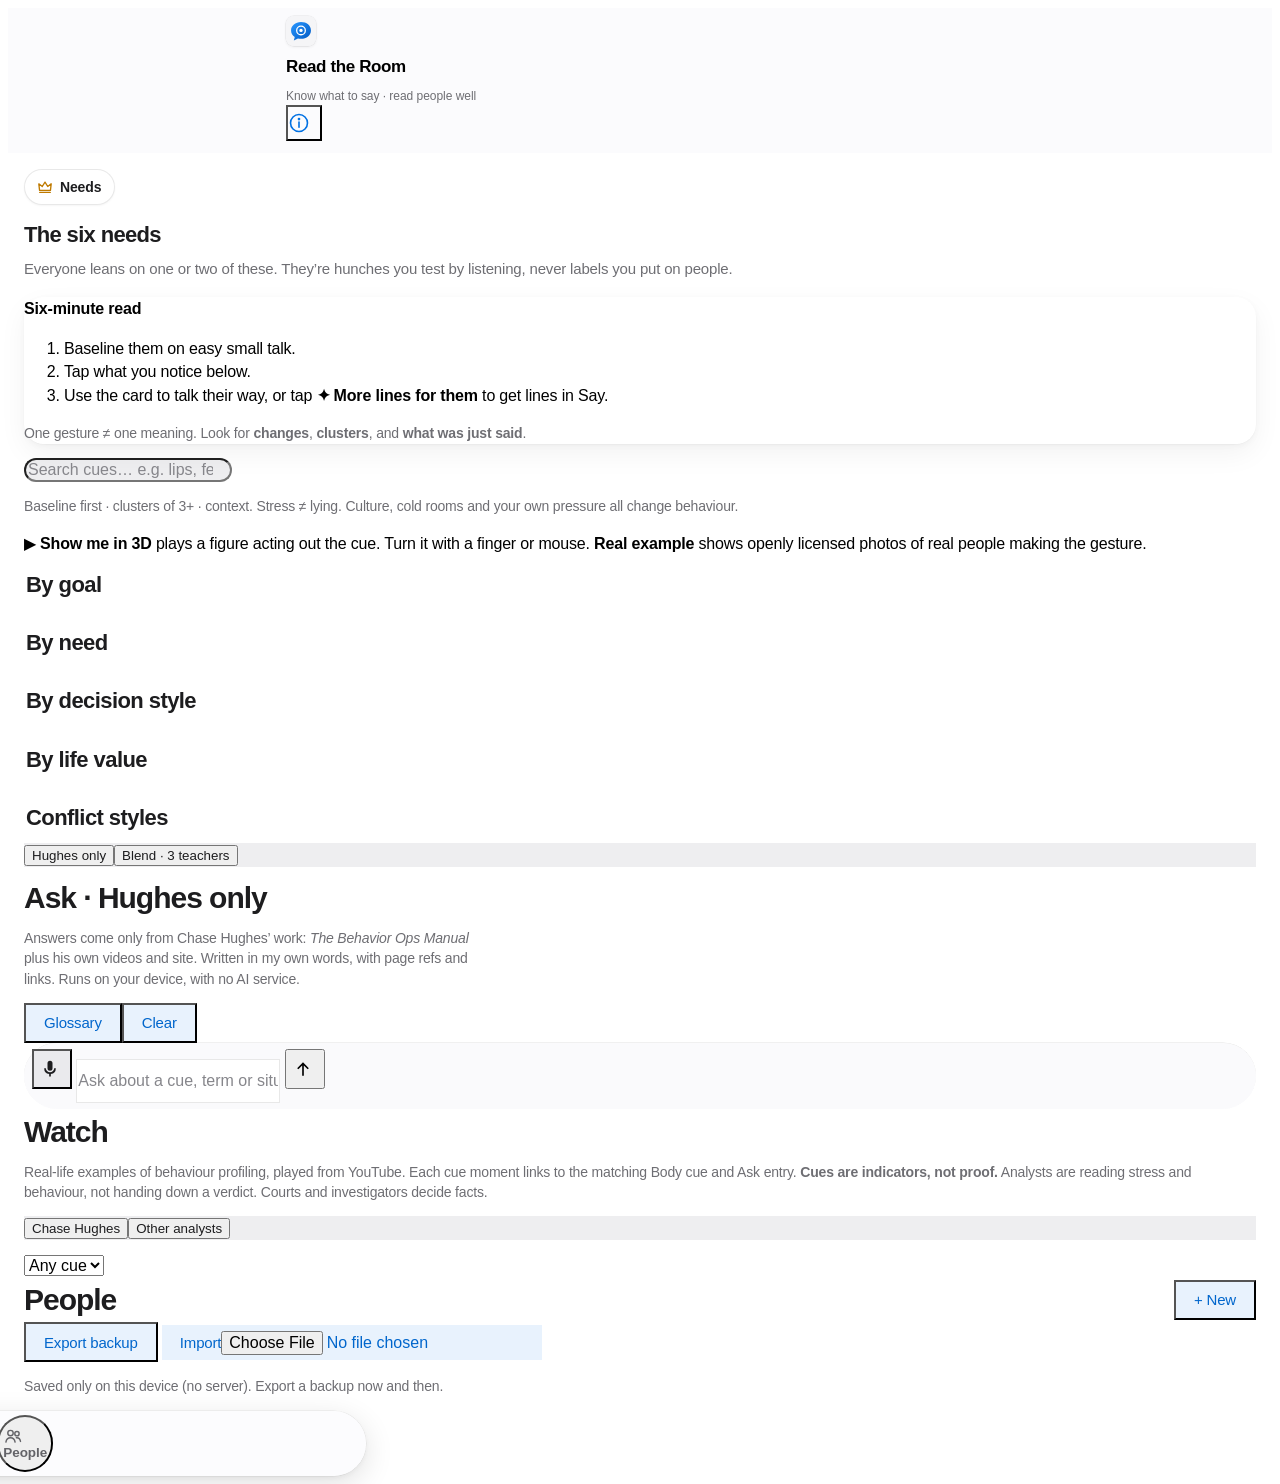
==== commit e829978c: "Design: SF-style line icons for the tab bar, About, Needs and Ask buttons" ====
--- a/overlay/index.html
+++ b/overlay/index.html
@@ -21,6 +21,7 @@
 <link rel="stylesheet" href="say.css">
 <link rel="stylesheet" href="hub.css">
 <link rel="stylesheet" href="learn/learn.css">
+<link rel="stylesheet" href="design.css">
 <!-- three.js is only fetched when a 3D figure is opened -->
 <script type="importmap">{"imports":{"three":"./vendor/three/build/three.module.js","three/addons/":"./vendor/three/jsm/"}}</script>
 <script src="migrate.js"></script>
@@ -28,7 +29,7 @@
 <body>
 <header class="top">
   <div class="brand"><span class="logo" aria-hidden="true"><img src="icon.svg" alt="" width="30" height="30"></span><div><h1>Read the Room</h1><small>Know what to say · read people well</small></div></div>
-  <button class="icon-btn" id="infoBtn" aria-label="About">i</button>
+  <button class="icon-btn" id="infoBtn" aria-label="About"><svg viewBox="0 0 24 24" width="22" height="22" aria-hidden="true" fill="none" stroke="currentColor" stroke-width="1.75" stroke-linecap="round"><circle cx="12" cy="12" r="9.25"/><path d="M12 11v5.5"/><circle cx="12" cy="7.75" r=".6" fill="currentColor"/></svg></button>
 </header>
 
 <main>
@@ -36,11 +37,11 @@
   <section id="tab-say" class="tab active">
     <div id="sayFrom" class="say-from"></div>
     <div class="say-needs-wrap">
-      <button type="button" class="needs-btn" id="needsBtn" aria-expanded="false" aria-controls="sayNeedsPanel"><span aria-hidden="true">👑</span> Needs</button>
+      <button type="button" class="needs-btn" id="needsBtn" aria-expanded="false" aria-controls="sayNeedsPanel"><svg class="needs-ico" viewBox="0 0 24 24" width="18" height="18" aria-hidden="true" fill="none" stroke="currentColor" stroke-width="1.8" stroke-linejoin="round" stroke-linecap="round"><path d="M4.75 16.5 3.75 7.75l4.6 3.6L12 5.5l3.65 5.85 4.6-3.6-1 8.75Z"/><path d="M5 19.25h14"/></svg> Needs</button>
       <div id="sayNeedsPanel" class="say-needs-panel" hidden>
         <div class="say-needs-head">
           <h2>The six needs</h2>
-          <button type="button" class="needs-close" id="needsClose" aria-label="Close needs">×</button>
+          <button type="button" class="needs-close" id="needsClose" aria-label="Close needs"><svg viewBox="0 0 24 24" width="14" height="14" aria-hidden="true" fill="none" stroke="currentColor" stroke-width="2.4" stroke-linecap="round"><path d="M6 6l12 12M18 6 6 18"/></svg></button>
         </div>
         <div id="sayNeedsBody"></div>
       </div>
@@ -101,9 +102,9 @@
       </div>
       <div id="askLog" class="chat" aria-live="polite"></div>
       <form id="askBar" class="askbar" autocomplete="off">
-        <button type="button" id="askMic" class="mic" aria-label="Ask by voice" title="Ask by voice">🎙</button>
+        <button type="button" id="askMic" class="mic" aria-label="Ask by voice" title="Ask by voice"><svg viewBox="0 0 24 24" width="20" height="20" aria-hidden="true"><path fill="currentColor" d="M12 14a3 3 0 0 0 3-3V5a3 3 0 0 0-6 0v6a3 3 0 0 0 3 3Zm5-3a5 5 0 0 1-10 0H5a7 7 0 0 0 6 6.92V21h2v-3.08A7 7 0 0 0 19 11h-2Z"/></svg></button>
         <input id="askInput" type="text" placeholder="Ask about a cue, term or situation…" enterkeyhint="send" aria-label="Your question">
-        <button type="submit" class="send" aria-label="Send">↑</button>
+        <button type="submit" class="send" aria-label="Send"><svg viewBox="0 0 24 24" width="20" height="20" aria-hidden="true"><path fill="currentColor" d="M12 4 5 11l1.4 1.4L11 7.8V20h2V7.8l4.6 4.6L19 11z"/></svg></button>
       </form>
     </div>
     <div id="blendPane" class="ra blend" hidden aria-label="Ask: blend of Van Edwards, Hughes and Giang">
@@ -160,20 +161,20 @@
 <div id="card" class="card collapsed" aria-live="polite" style="display:none">
   <button id="cardToggle" class="card-head">
     <span id="cardSummary">Tap what you notice — your read builds here</span>
-    <span class="chev">▲</span>
+    <span class="chev"><svg viewBox="0 0 24 24" width="16" height="16" aria-hidden="true" fill="none" stroke="currentColor" stroke-width="2.4" stroke-linecap="round" stroke-linejoin="round"><path d="M6 15l6-6 6 6"/></svg></span>
   </button>
   <div class="card-body" id="cardBody"></div>
 </div>
 
 <nav class="tabs">
-  <button data-tab="say" class="active"><span>❝</span>Say</button>
-  <button data-tab="learn"><span>🎓</span>Learn</button>
-  <button data-tab="profile"><span>◎</span>Profile</button>
-  <button data-tab="cues"><span>👁</span>Body</button>
-  <button data-tab="talk"><span>💬</span>Talk</button>
-  <button data-tab="ask"><span>✦</span>Ask</button>
-  <button data-tab="watch"><span>▶︎</span>Watch</button>
-  <button data-tab="people"><span>👥</span>People</button>
+  <button data-tab="say" class="active"><span class="tico"><svg class="ico" viewBox="0 0 24 24" aria-hidden="true"><g class="o"><path d="M12 3.75c-4.83 0-8.75 3.27-8.75 7.3 0 2.2 1.17 4.17 3 5.5-.17 1.33-.8 2.6-1.75 3.45 2.07.08 3.9-.6 5.1-1.62.77.18 1.57.27 2.4.27 4.83 0 8.75-3.27 8.75-7.3S16.83 3.75 12 3.75Z"/><path d="M8.5 9.6h7M8.5 12.9h4.5"/></g><g class="f"><path class="fl" d="M12 3.75c-4.83 0-8.75 3.27-8.75 7.3 0 2.2 1.17 4.17 3 5.5-.17 1.33-.8 2.6-1.75 3.45 2.07.08 3.9-.6 5.1-1.62.77.18 1.57.27 2.4.27 4.83 0 8.75-3.27 8.75-7.3S16.83 3.75 12 3.75Z"/><path class="kn" d="M8.5 9.6h7M8.5 12.9h4.5"/></g></svg></span>Say</button>
+  <button data-tab="learn"><span class="tico"><svg class="ico" viewBox="0 0 24 24" aria-hidden="true"><g class="o"><path d="M12 6.6C10 5.1 7.2 4.6 3.25 4.9v12.9c3.95-.3 6.75.2 8.75 1.7 2-1.5 4.8-2 8.75-1.7V4.9C16.8 4.6 14 5.1 12 6.6Z"/><path d="M12 6.6v12.9"/></g><g class="f"><path class="fl" d="M12 6.6C10 5.1 7.2 4.6 3.25 4.9v12.9c3.95-.3 6.75.2 8.75 1.7 2-1.5 4.8-2 8.75-1.7V4.9C16.8 4.6 14 5.1 12 6.6Z"/><path class="kn" d="M12 7.4v11.3"/></g></svg></span>Learn</button>
+  <button data-tab="profile"><span class="tico"><svg class="ico" viewBox="0 0 24 24" aria-hidden="true"><g class="o"><circle cx="12" cy="12" r="9.25"/><circle cx="12" cy="10" r="3.1"/><path d="M6.4 18.4c1.35-1.95 3.35-3.05 5.6-3.05s4.25 1.1 5.6 3.05"/></g><g class="f"><circle class="fl" cx="12" cy="12" r="9.25"/><circle class="kf" cx="12" cy="10" r="3.1"/><path class="kf" d="M6.4 18.4c1.35-1.95 3.35-3.05 5.6-3.05s4.25 1.1 5.6 3.05A9.2 9.2 0 0 1 12 21.25a9.2 9.2 0 0 1-5.6-2.85Z"/></g></svg></span>Profile</button>
+  <button data-tab="cues"><span class="tico"><svg class="ico" viewBox="0 0 24 24" aria-hidden="true"><g class="o"><path d="M2.75 12S6.25 5.5 12 5.5 21.25 12 21.25 12 17.75 18.5 12 18.5 2.75 12 2.75 12Z"/><circle cx="12" cy="12" r="3"/></g><g class="f"><path class="fl" d="M2.75 12S6.25 5.5 12 5.5 21.25 12 21.25 12 17.75 18.5 12 18.5 2.75 12 2.75 12Z"/><circle class="kf" cx="12" cy="12" r="3.4"/><circle class="fl" cx="12" cy="12" r="1.5"/></g></svg></span>Body</button>
+  <button data-tab="talk"><span class="tico"><svg class="ico" viewBox="0 0 24 24" aria-hidden="true"><g class="o"><path d="M3.75 8.5A3.5 3.5 0 0 1 7.25 5h6A3.5 3.5 0 0 1 16.75 8.5v2.75a3.5 3.5 0 0 1-3.5 3.5H9.5L6 17.5v-2.9a3.5 3.5 0 0 1-2.25-3.3Z"/><path d="M16.75 9.25h.25a3.25 3.25 0 0 1 3.25 3.25v2.25a3.25 3.25 0 0 1-1.75 2.9v2.6l-3.1-2.25H13a3.25 3.25 0 0 1-2.9-1.75"/></g><g class="f"><path class="fl" d="M3.75 8.5A3.5 3.5 0 0 1 7.25 5h6A3.5 3.5 0 0 1 16.75 8.5v2.75a3.5 3.5 0 0 1-3.5 3.5H9.5L6 17.5v-2.9a3.5 3.5 0 0 1-2.25-3.3Z"/><path d="M16.75 9.25h.25a3.25 3.25 0 0 1 3.25 3.25v2.25a3.25 3.25 0 0 1-1.75 2.9v2.6l-3.1-2.25H13a3.25 3.25 0 0 1-2.9-1.75"/></g></svg></span>Talk</button>
+  <button data-tab="ask"><span class="tico"><svg class="ico" viewBox="0 0 24 24" aria-hidden="true"><g class="o"><path d="M11 3.5c.6 4.2 2.6 6.2 6.75 6.75-4.15.6-6.15 2.6-6.75 6.75-.6-4.15-2.6-6.15-6.75-6.75C8.4 9.7 10.4 7.7 11 3.5Z"/><path d="M18.25 15c.22 1.4.8 2 2.25 2.25-1.45.22-2.03.8-2.25 2.25-.22-1.45-.8-2.03-2.25-2.25 1.45-.25 2.03-.85 2.25-2.25Z"/></g><g class="f"><path class="fl" d="M11 3.5c.6 4.2 2.6 6.2 6.75 6.75-4.15.6-6.15 2.6-6.75 6.75-.6-4.15-2.6-6.15-6.75-6.75C8.4 9.7 10.4 7.7 11 3.5Z"/><path class="fl" d="M18.25 15c.22 1.4.8 2 2.25 2.25-1.45.22-2.03.8-2.25 2.25-.22-1.45-.8-2.03-2.25-2.25 1.45-.25 2.03-.85 2.25-2.25Z"/></g></svg></span>Ask</button>
+  <button data-tab="watch"><span class="tico"><svg class="ico" viewBox="0 0 24 24" aria-hidden="true"><g class="o"><rect x="2.75" y="5" width="18.5" height="14" rx="4"/><path d="M10.1 9.3v5.4l4.6-2.7Z"/></g><g class="f"><rect class="fl" x="2.75" y="5" width="18.5" height="14" rx="4"/><path class="kf" d="M10.1 9.3v5.4l4.6-2.7Z"/></g></svg></span>Watch</button>
+  <button data-tab="people"><span class="tico"><svg class="ico" viewBox="0 0 24 24" aria-hidden="true"><g class="o"><circle cx="9" cy="8.5" r="3.25"/><path d="M3.5 19.25c.5-3.1 2.8-5.25 5.5-5.25s5 2.15 5.5 5.25"/><circle cx="16.75" cy="9.25" r="2.6"/><path d="M16 14.1c2.55-.3 4.55 1.55 5 4.4"/></g><g class="f"><circle class="fl" cx="9" cy="8.5" r="3.25"/><path class="fl" d="M3.5 19.25c.5-3.1 2.8-5.25 5.5-5.25s5 2.15 5.5 5.25Z"/><circle class="fl" cx="16.75" cy="9.25" r="2.6"/><path class="fl" d="M16 14.1c2.55-.3 4.55 1.55 5 4.4h-5.1a6.9 6.9 0 0 0-1.6-4.1Z"/></g></svg></span>People</button>
 </nav>
 
 <dialog id="dlg"><div id="dlgBody"></div><form method="dialog"><button class="primary">Close</button></form></dialog>
--- a/overlay/design.css
+++ b/overlay/design.css
@@ -0,0 +1,189 @@
+/* Read the Room: design layer (loaded last). Apple HIG feel: system type scale, frosted bars,
+   SF Symbols-style line icons, 8pt spacing, soft layered shadows, native-looking controls, gentle motion.
+   Hub-owned (overlay/), so rebuilds keep it. Visual only: no content lives here. */
+:root{
+  --bg:#f5f5f7;--card:#fff;--fill:#ececf0;--fill2:#f5f5f7;--text:#1d1d1f;--mute:#6e6e73;
+  --acc:#0071e3;--acc-ink:#0066cc;--acc-t:#e8f1fd;
+  --line:rgba(0,0,0,.09);--hair:rgba(0,0,0,.12);
+  --r:20px;--r-sm:14px;
+  --sh:0 .5px 1px rgba(0,0,0,.04),0 2px 6px rgba(0,0,0,.035),0 10px 28px rgba(0,0,0,.05);
+  --sh-hi:0 1px 2px rgba(0,0,0,.05),0 6px 14px rgba(0,0,0,.06),0 22px 48px rgba(0,0,0,.09);
+  --sh2:0 2px 8px rgba(0,0,0,.08),0 24px 60px rgba(0,0,0,.18);
+  --ease:cubic-bezier(.25,.1,.25,1);--spring:cubic-bezier(.32,.72,0,1);--out:cubic-bezier(.22,1,.36,1);
+  --glass:rgba(250,250,252,.72);
+  --tabh:56px;
+}
+html,body{font-family:-apple-system,BlinkMacSystemFont,"SF Pro Text","SF Pro Display","Inter","Helvetica Neue","Segoe UI",Roboto,sans-serif;font-size:16px;line-height:1.47;letter-spacing:-.011em;text-rendering:optimizeLegibility;-webkit-font-smoothing:antialiased;-moz-osx-font-smoothing:grayscale}
+h1,h2,h3,.lx-title,.lx-head h2{font-family:-apple-system,BlinkMacSystemFont,"SF Pro Display","Inter","Helvetica Neue",sans-serif}
+::selection{background:rgba(0,113,227,.2)}
+
+/* ---------- Header: frosted bar, hairline only once content scrolls under it ---------- */
+.top{padding:calc(8px + env(safe-area-inset-top)) max(16px,calc((100% - 740px)/2 + 16px)) 8px;min-height:56px;
+  background:var(--glass);backdrop-filter:saturate(180%) blur(24px);-webkit-backdrop-filter:saturate(180%) blur(24px);
+  border-bottom:0;box-shadow:0 .5px 0 transparent;transition:box-shadow .25s var(--ease),background .25s var(--ease)}
+body.scrolled > header.top{box-shadow:0 .5px 0 var(--hair)}
+.brand{gap:10px}
+.brand .logo img{width:30px;height:30px;border-radius:8px;box-shadow:0 0 0 .5px rgba(0,0,0,.08),0 1px 3px rgba(0,0,0,.08)}
+.top h1{font-size:17px;font-weight:600;letter-spacing:-.022em;line-height:1.2}
+.top small{display:block;font-size:12px;letter-spacing:-.003em;color:var(--mute);line-height:1.3}
+#infoBtn{width:36px;height:36px;padding:0;background:transparent;color:var(--acc)}
+#infoBtn:hover{background:var(--fill)}
+#infoBtn svg{display:block}
+
+main{padding:16px 16px 0}
+
+/* ---------- Type scale ---------- */
+h2.sec{font-size:22px;font-weight:700;letter-spacing:-.026em;line-height:1.2;text-transform:none;color:var(--text);margin:32px 2px 12px}
+#tab-talk > h2.sec:first-child{margin-top:8px}
+#tab-watch > h2.sec:first-child,#tab-people .row-between h2.sec,.ask-head .sec{font-size:30px;line-height:1.1;letter-spacing:-.034em;margin:6px 0 6px}
+.ra h1{font-size:30px;line-height:1.1;letter-spacing:-.034em}
+.lx-head h2{font-size:30px!important;letter-spacing:-.034em!important;line-height:1.1!important}
+.ra .kicker,.lx-kicker{color:var(--acc-ink);font-size:13px;font-weight:600;letter-spacing:-.005em}
+.caveat{font-size:14px;line-height:1.45;color:var(--mute)}
+.row-between{display:flex;justify-content:space-between;align-items:center;gap:12px}
+
+/* ---------- Surfaces ---------- */
+.howto,.drill,.group,.cue,.acc,.person,.blk,.vcard,.need-card,.say-needs-panel,.lx-mini,.msg.bot .bub{box-shadow:var(--sh)}
+.howto,.drill,.group,.cue,.acc,.person,.vcard,.need-card,.say-needs-panel{border-radius:var(--r)}
+.drill,.from-card,.msg.welcome .bub{background:linear-gradient(135deg,#eef4ff 0%,#f4f0ff 100%)}
+.group,.acc,.need-card{transition:box-shadow .3s var(--ease),transform .3s var(--spring)}
+.group summary,.acc summary,.need-card summary{min-height:56px}
+.group[open],.acc[open],.need-card[open]{box-shadow:var(--sh-hi)}
+.cue{transition:box-shadow .3s var(--ease)}
+.acc .in,.blk,.need-block p,.need-block li,.need-deep p,.need-deep li{color:#3a3a3c}
+.need-body .need-block:first-child,.lx-sec,.say-need{border-color:var(--line)}
+.need-q,.acc .q{color:#4f46c8}
+
+/* ---------- Controls: pills, buttons, segmented ---------- */
+button.primary,button.ghost,label.ghost{min-height:40px;padding:9px 18px;font-size:15px;letter-spacing:-.012em}
+button.ghost,label.ghost{background:rgba(0,113,227,.09);color:var(--acc-ink)}
+button.primary{box-shadow:0 1px 2px rgba(0,113,227,.25)}
+.chip{border:0;background:var(--card);box-shadow:inset 0 0 0 1px var(--line);font-weight:500}
+.chip.on{box-shadow:none}
+.wseg,.regions,.lx-seg,.fig-seg{background:rgba(118,118,128,.12)}
+.wseg button,.regions button{color:var(--text)}
+.wseg i,.regions button.on,.lx-seg i,.fig-seg i{box-shadow:0 3px 8px rgba(0,0,0,.12),0 3px 1px rgba(0,0,0,.04)}
+.search input,.lx-search input{background:rgba(118,118,128,.12);border-radius:12px}
+.search input::placeholder,.lx-search input::placeholder,input::placeholder{color:#86868b}
+input,textarea,select{font-size:16px}
+.needs-btn{gap:6px;padding:8px 14px 8px 12px;background:var(--card);box-shadow:inset 0 0 0 1px var(--line),0 1px 2px rgba(0,0,0,.04);color:var(--text)}
+.needs-btn .needs-ico{color:#bf7a00;transition:color .2s var(--ease)}
+.needs-btn.is-on{background:var(--acc);box-shadow:none}
+.needs-btn.is-on .needs-ico{color:#fff}
+.needs-close{width:30px;height:30px;background:rgba(118,118,128,.12);color:#6e6e73}
+.needs-close svg{display:block}
+.chev{display:inline-grid;place-items:center}
+.chev svg{display:block}
+
+/* Learn teacher pills: filled when chosen, like iOS filter pills */
+.lx-teachers button,.lx-chip{border:0;box-shadow:inset 0 0 0 1px var(--line)}
+.lx-teachers button.on{background:var(--tc);color:#fff;box-shadow:none}
+.lx-teachers button.on i{background:#fff!important}
+.lx-chip.on{box-shadow:none}
+.lx-card{border-radius:22px;box-shadow:0 .5px 1px rgba(0,0,0,.04),0 4px 12px rgba(0,0,0,.04),0 18px 44px rgba(0,0,0,.08)}
+
+/* ---------- Bottom tab bar: frosted, SF-style line icons, filled when active ---------- */
+.tabs{min-height:var(--tabh);padding:2px max(4px,env(safe-area-inset-left)) env(safe-area-inset-bottom);background:var(--glass);backdrop-filter:saturate(180%) blur(24px);-webkit-backdrop-filter:saturate(180%) blur(24px);border-top:0;box-shadow:0 -.5px 0 var(--hair)}
+.tabs button{position:relative;color:#7b7b80;padding:6px 0 6px;gap:3px;font-size:10px;font-weight:600;letter-spacing:-.005em;line-height:1.1;-webkit-user-select:none;user-select:none}
+.tabs button .tico{display:block;width:26px;height:26px;filter:none!important;transform:none;transition:transform .35s var(--spring)}
+.tabs button .ico{display:block;width:26px;height:26px;fill:none;stroke:currentColor;stroke-width:1.7;stroke-linecap:round;stroke-linejoin:round}
+.tabs button .ico .f{display:none}
+.tabs button .ico .fl{fill:currentColor}
+.tabs button .ico .kf{fill:#fff;stroke:none}
+.tabs button .ico .kn{stroke:#fff}
+.tabs button.active{color:var(--acc)}
+.tabs button.active .ico .o{display:none}
+.tabs button.active .ico .f{display:inline}
+.tabs button.active .tico{transform:none;animation:tabPop .45s var(--spring)}
+.tabs button:active .tico{transform:scale(.86);transition-duration:.12s}
+@keyframes tabPop{0%{transform:scale(.82)}60%{transform:scale(1.08)}100%{transform:scale(1)}}
+@media (max-width:380px){.tabs button{font-size:9.5px}.tabs button .tico,.tabs button .ico{width:24px;height:24px}}
+
+/* Desktop: a floating glass capsule instead of a full-width bar */
+@media (min-width:760px){
+  .tabs{left:50%;right:auto;bottom:16px;transform:translateX(-50%);width:min(700px,calc(100% - 48px));border-radius:999px;padding:4px 8px;
+    box-shadow:0 0 0 .5px rgba(0,0,0,.08),0 8px 30px rgba(0,0,0,.12),0 2px 6px rgba(0,0,0,.05);background:rgba(252,252,254,.78)}
+  .tabs button{flex-direction:row;justify-content:center;gap:6px;padding:9px 4px;border-radius:999px;font-size:13px;font-weight:550;transition:background .25s var(--ease),color .2s var(--ease)}
+  .tabs button .tico,.tabs button .ico{width:20px;height:20px}
+  .tabs button.active{background:rgba(0,113,227,.1);color:var(--acc-ink)}
+  .tabs button:not(.active):hover{background:rgba(0,0,0,.04);color:var(--text)}
+  .card{bottom:84px;border-radius:24px;box-shadow:0 0 0 .5px rgba(0,0,0,.06),0 12px 40px rgba(0,0,0,.12)}
+  .askbar,.ra.blend .ask-bar{bottom:84px!important;border-radius:999px!important;box-shadow:0 0 0 .5px rgba(0,0,0,.07),0 8px 26px rgba(0,0,0,.1);padding:6px 8px!important}
+  .offline-bar{bottom:150px}
+}
+@media (min-width:1100px){.tabs button{font-size:13.5px}}
+
+/* ---------- Sheets ---------- */
+dialog{border-radius:22px;padding:0;box-shadow:var(--sh2);overscroll-behavior:contain}
+dialog #dlgBody{padding:24px 22px 4px}
+dialog #dlgBody h3{font-size:22px;font-weight:700;letter-spacing:-.026em;line-height:1.2}
+dialog #dlgBody p{color:#3a3a3c}
+dialog #dlgBody p b{color:var(--text)}
+dialog > form[method="dialog"]{position:sticky;bottom:0;padding:12px 22px calc(14px + env(safe-area-inset-bottom));background:linear-gradient(rgba(255,255,255,0),#fff 30%)}
+dialog > form[method="dialog"] .primary{width:100%;justify-content:center;min-height:50px;border-radius:14px;font-size:17px}
+dialog::backdrop{background:rgba(0,0,0,.32);backdrop-filter:blur(2px);-webkit-backdrop-filter:blur(2px)}
+dialog[open]{animation:sheetPop .42s var(--spring)}
+@keyframes sheetPop{from{opacity:0;transform:translateY(16px) scale(.97)}to{opacity:1;transform:none}}
+@media (max-width:759px){
+  dialog#dlg,dialog.ask-dlg{margin:auto 0 0;width:100%;max-width:100%;max-height:calc(100% - 44px - env(safe-area-inset-top));border-radius:22px 22px 0 0}
+  dialog#dlg::before,dialog.ask-dlg::before{content:"";position:sticky;top:0;display:block;width:36px;height:5px;border-radius:3px;background:#c7c7cc;margin:6px auto -11px;z-index:2}
+  dialog#dlg[open],dialog.ask-dlg[open]{animation:sheetUp .5s var(--spring)}
+}
+@keyframes sheetUp{from{transform:translateY(100%)}to{transform:none}}
+.fig-panel{border-radius:22px 22px 0 0}
+.fig-grab,.lx-grab{background:#c7c7cc}
+.fig.open.shown,.lx-sheet-wrap.open{background:rgba(0,0,0,.32)}
+
+/* ---------- Media framing ---------- */
+.cue-photo button{border-radius:16px;box-shadow:0 0 0 .5px rgba(0,0,0,.06)}
+.ph-track img{border-radius:16px}
+.fig-stage{border-radius:20px;background:linear-gradient(180deg,#eef0f4,#e4e7ec)}
+.vcard{overflow:hidden}
+.vframe{background:#111}
+
+/* ---------- Empty and offline states ---------- */
+.empty{padding:48px 16px 40px;font-size:15px;line-height:1.5;color:var(--mute)}
+.empty::before{content:"";display:block;width:56px;height:56px;margin:0 auto 14px;border-radius:16px;background:var(--fill) center/30px no-repeat url("data:image/svg+xml,%3Csvg xmlns='http://www.w3.org/2000/svg' viewBox='0 0 24 24' fill='none' stroke='%238e8e93' stroke-width='1.7' stroke-linecap='round'%3E%3Ccircle cx='9' cy='8.5' r='3.25'/%3E%3Cpath d='M3.5 19.25c.5-3.1 2.8-5.25 5.5-5.25s5 2.15 5.5 5.25'/%3E%3Ccircle cx='16.75' cy='9.25' r='2.6'/%3E%3Cpath d='M16 14.1c2.55-.3 4.55 1.55 5 4.4'/%3E%3C/svg%3E")}
+#cueList .empty::before{background-image:url("data:image/svg+xml,%3Csvg xmlns='http://www.w3.org/2000/svg' viewBox='0 0 24 24' fill='none' stroke='%238e8e93' stroke-width='1.7' stroke-linecap='round'%3E%3Ccircle cx='10.5' cy='10.5' r='6.25'/%3E%3Cpath d='m15.25 15.25 5 5'/%3E%3C/svg%3E")}
+.offline-bar{display:flex;align-items:center;gap:8px;padding:9px 16px 9px 13px;font-weight:500;letter-spacing:-.01em;background:rgba(29,29,31,.86);backdrop-filter:saturate(180%) blur(20px);-webkit-backdrop-filter:saturate(180%) blur(20px);box-shadow:0 6px 20px rgba(0,0,0,.18);bottom:calc(var(--tabh) + 16px + env(safe-area-inset-bottom))}
+.offline-bar::before{content:"";flex:none;width:16px;height:16px;background:center/16px no-repeat url("data:image/svg+xml,%3Csvg xmlns='http://www.w3.org/2000/svg' viewBox='0 0 24 24' fill='none' stroke='%23fff' stroke-width='2' stroke-linecap='round'%3E%3Cpath d='M2.5 8.8a14 14 0 0 1 19 0M5.6 12.3a9.5 9.5 0 0 1 12.8 0M8.8 15.8a5 5 0 0 1 6.4 0'/%3E%3Ccircle cx='12' cy='19.2' r='.9' fill='%23fff'/%3E%3Cpath d='M3.5 3.5l17 17'/%3E%3C/svg%3E")}
+@media (min-width:760px){.offline-bar{bottom:150px}}
+.toast{background:rgba(29,29,31,.86);backdrop-filter:blur(20px);-webkit-backdrop-filter:blur(20px);font-weight:500}
+
+/* ---------- Ask ---------- */
+.ask-head{flex-wrap:wrap;align-items:flex-end;row-gap:8px}
+.ask-head > div:first-child{flex:1 1 100%}
+.ask-head .caveat{max-width:60ch}
+.ask-tools{gap:8px}
+.askbar{gap:8px;padding:8px 12px;box-shadow:0 -.5px 0 var(--hair)}
+.askbar input{box-shadow:inset 0 0 0 1px var(--line);border:0;min-height:42px}
+.askbar .mic{background:rgba(118,118,128,.12);color:var(--text)}
+.askbar .send,.askbar .mic{width:40px;height:40px}
+.askbar svg,.ask-bar svg{display:block}
+.msg .bub{border-radius:20px}
+
+/* ---------- Motion ---------- */
+.tab.active{animation:tabIn .42s var(--out)}
+@keyframes tabIn{from{opacity:0;transform:translateY(10px)}to{opacity:1;transform:none}}
+button,.chip,label.ghost,summary,.lx-mini,.cue-photo button{-webkit-tap-highlight-color:transparent}
+button.primary:active,button.ghost:active,label.ghost:active,.needs-btn:active,.lx-btn:active,.lx-navbtn:active,.lx-mini:active,.chip:active,.ra .btn:active,.ra .chip:active{transform:scale(.96)}
+.group summary:active,.acc summary:active,.need-card summary:active{background:rgba(0,0,0,.035)}
+@media (hover:hover){
+  .lx-mini:hover,.vcard:hover{box-shadow:var(--sh-hi)}
+  .group summary:hover,.acc summary:hover,.need-card summary:hover{background:rgba(0,0,0,.02)}
+}
+@media (prefers-reduced-motion:reduce){
+  .tab.active,.tabs button.active .tico,dialog[open]{animation:none!important}
+  button:active,.chip:active,.needs-btn:active,.lx-mini:active,.tabs button:active .tico{transform:none!important}
+}
+.ra .chip{box-shadow:none}
+/* iteration 2 */
+.lx-head h2{font-size:28px!important}
+.askbar,.ra.blend .ask-bar{background:rgba(250,250,252,.9)}
+.ra .ask-bar input{border-radius:999px}
+.offline-bar{white-space:normal;max-width:calc(100vw - 32px);width:max-content;line-height:1.3;font-size:13px;border-radius:18px}
+/* contrast (WCAG AA) */
+.tabs button{color:#636368}
+.tabs button.active{color:var(--acc-ink)}
+.ra .tag,.vmom .count{color:#545458}
+.ra .foot a{color:var(--acc-ink)}
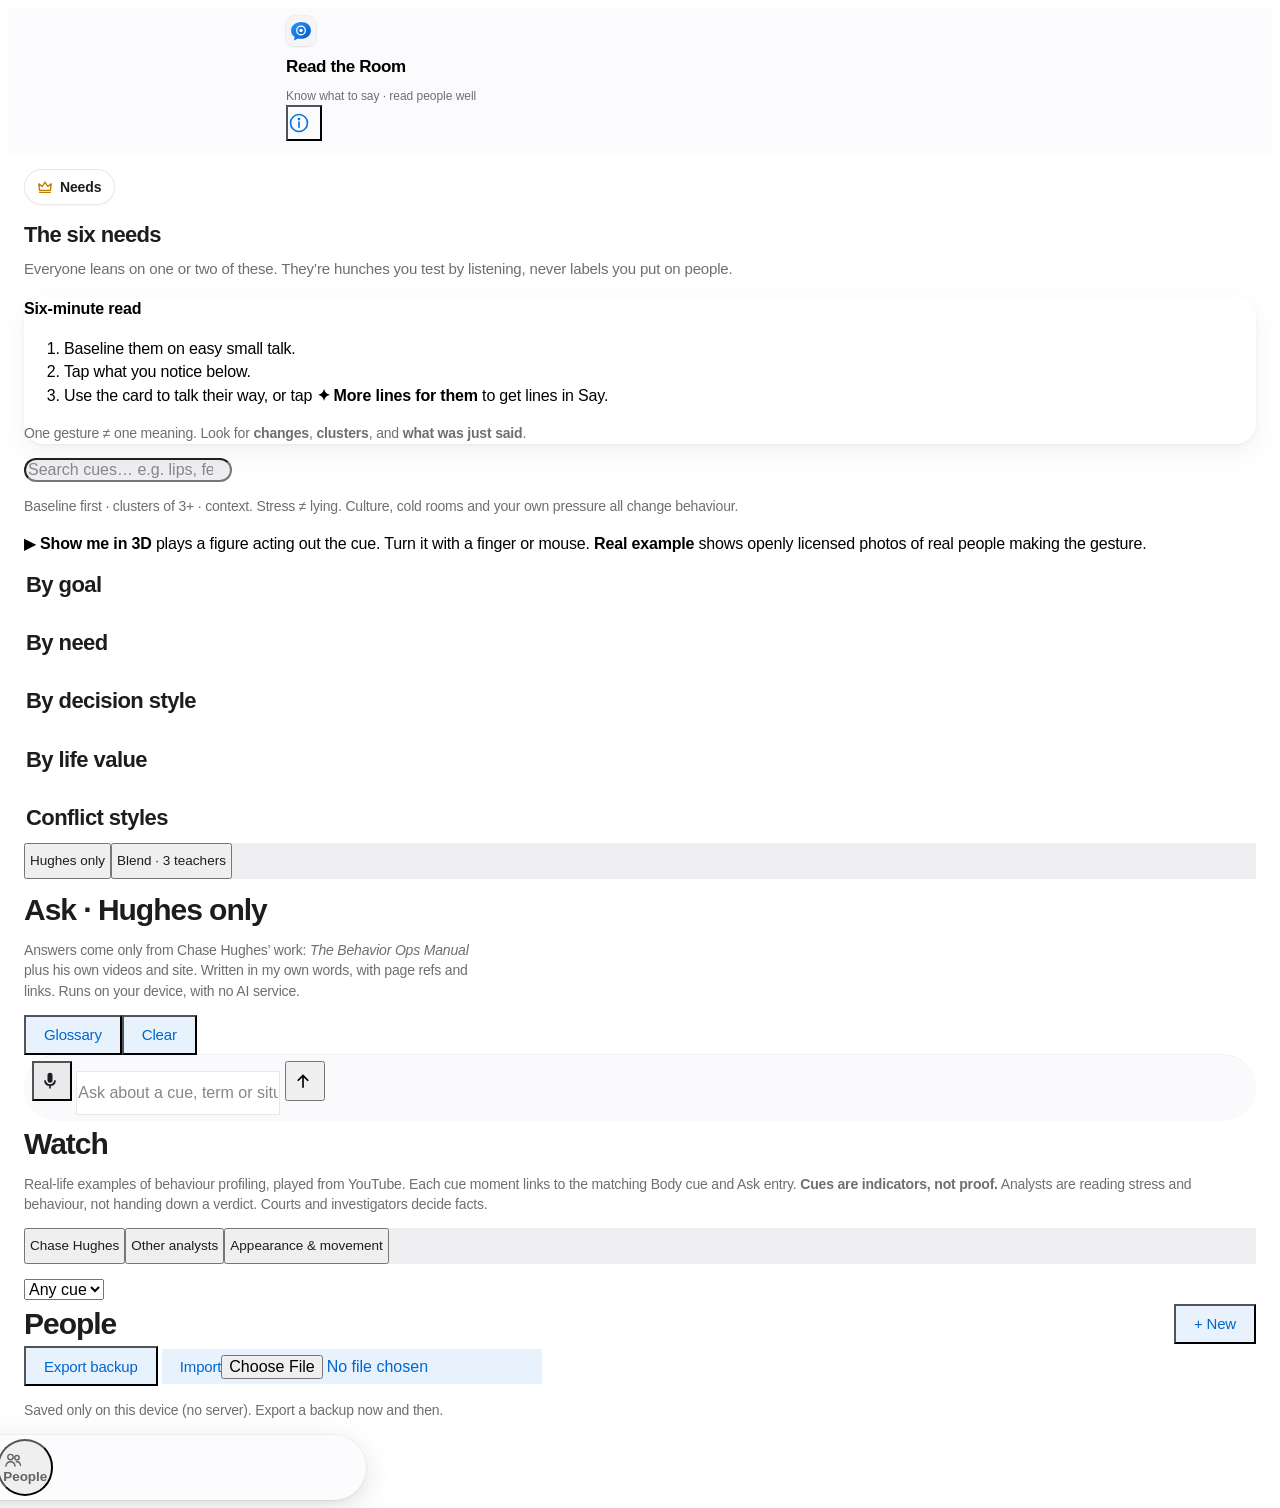
==== commit bd48663f: "Watch: add Appearance and movement view (25 clips and talks, teachers first, outside sources marked)" ====
--- a/overlay/index.html
+++ b/overlay/index.html
@@ -138,11 +138,18 @@
   <section id="tab-watch" class="tab">
     <h2 class="sec">Watch</h2>
     <p class="caveat">Real-life examples of behaviour profiling, played from YouTube. Each cue moment links to the matching Body cue and Ask entry. <b>Cues are indicators, not proof.</b> Analysts are reading stress and behaviour, not handing down a verdict. Courts and investigators decide facts.</p>
-    <div class="wseg" id="watchSeg" role="tablist"><i></i><button data-g="hughes" role="tab">Chase Hughes</button><button data-g="others" role="tab">Other analysts</button></div>
+    <div class="wseg" id="watchSeg" role="tablist"><i></i><button data-g="hughes" role="tab">Chase Hughes</button><button data-g="others" role="tab">Other analysts</button><button data-ap="1" role="tab">Appearance &amp; movement</button></div>
     <p class="caveat wnote" id="watchNote"></p>
     <div class="regions" id="watchConcepts"></div>
     <div class="wfilter"><select id="watchCue" aria-label="Filter by cue"><option value="">Any cue</option></select><span id="watchCount" class="caveat"></span></div>
     <div id="watchList"></div>
+    <div id="apPane">
+      <p class="caveat">Clothes, hair, shoes, posture, walk and gaze, plus the teachers’ talks. Teachers come first. <b>Outside sources</b> are other experts and researchers, shown for comparison only, and they don’t feed Ask or Learn. These are first-impression cues, not character.</p>
+      <div class="regions" id="apTopics" aria-label="Topic"></div>
+      <div class="wfilter"><select id="apKind" aria-label="Filter by source or type"><option value="any">All sources</option><option value="teachers">Teachers only</option><option value="outside">Outside sources only</option><option value="practitioner">Practitioner clips</option><option value="research">Research clips</option></select><span id="apCount" class="caveat"></span></div>
+      <p class="caveat" id="apOffline" hidden>You’re offline. The list still works, but videos and links need a connection.</p>
+      <div id="apList"></div>
+    </div>
   </section>
 
   <!-- PEOPLE -->
@@ -187,6 +194,7 @@
 <script src="ask/ui.js"></script>
 <script src="blend/ui.js"></script>
 <script src="watch/ui.js"></script>
+<script src="watch/appearance.js"></script>
 <script src="hub.js"></script>
 <script src="learn/learn.js"></script>
 </body>
--- a/overlay/hub.css
+++ b/overlay/hub.css
@@ -102,3 +102,27 @@
 .ra .line-need-name{margin:0 0 2px;font-size:14px;line-height:1.5;color:var(--ink)}
 .ra .line-need-name b{font-weight:650}
 .ra .line-need-is,.ra .line-need-how{margin:0;font-size:14px;line-height:1.5;color:var(--muted)}
+
+/* Watch > Appearance & movement (third segment) */
+.wseg{grid-template-columns:repeat(3,1fr)}
+.wseg i{width:calc(33.333% - 2px)}
+.wseg button{line-height:1.15;font-size:13.5px;padding:8px 4px}
+.wseg.ap i,.wseg.ap.right i{transform:translateX(200%)}
+#apPane{display:none}
+#tab-watch.ap-on #apPane{display:block}
+#tab-watch.ap-on #watchNote,#tab-watch.ap-on #watchConcepts,#tab-watch.ap-on>.wfilter,#tab-watch.ap-on #watchList{display:none}
+.wseg.ap button[data-g]{font-weight:500}
+.wseg.ap button[data-ap]{font-weight:600}
+#apTopics button .apn{font-size:11.5px;color:var(--mute);font-weight:500;margin-left:2px}
+.ap-h{margin:22px 2px 2px;font-size:20px;font-weight:700;letter-spacing:-.02em}
+.ap-h .count{font-size:13px;font-weight:500;color:var(--mute);margin-left:4px}
+.ap-tags{margin:10px 0 2px}
+.ap-b{font-size:12px!important}
+.ap-tags .ap-out{background:#fff4e0!important;color:#8a5200!important}
+.ap-tags .ap-teach{background:var(--acc-t);color:var(--acc-ink)}
+.ap-tags .ap-practitioner,.ap-tags .ap-research,.ap-tags .ap-int{background:var(--fill)!important;color:var(--text)!important;font-weight:500!important}
+.ap-warn{margin:8px 0 0;padding:8px 11px;border-radius:12px;background:#fff4e0;color:#6b4200;font-size:13.5px;line-height:1.4}
+.ap-web{display:flex;flex-direction:column;align-items:center;justify-content:center;gap:6px;aspect-ratio:16/9;background:linear-gradient(135deg,#2c2c2e,#48484a);color:#fff;text-decoration:none}
+.ap-webic{font-size:34px;line-height:1}
+.ap-webt{font-size:14px;font-weight:600;opacity:.9}
+.vframe.noimg{background:linear-gradient(135deg,#2c2c2e,#48484a)}
